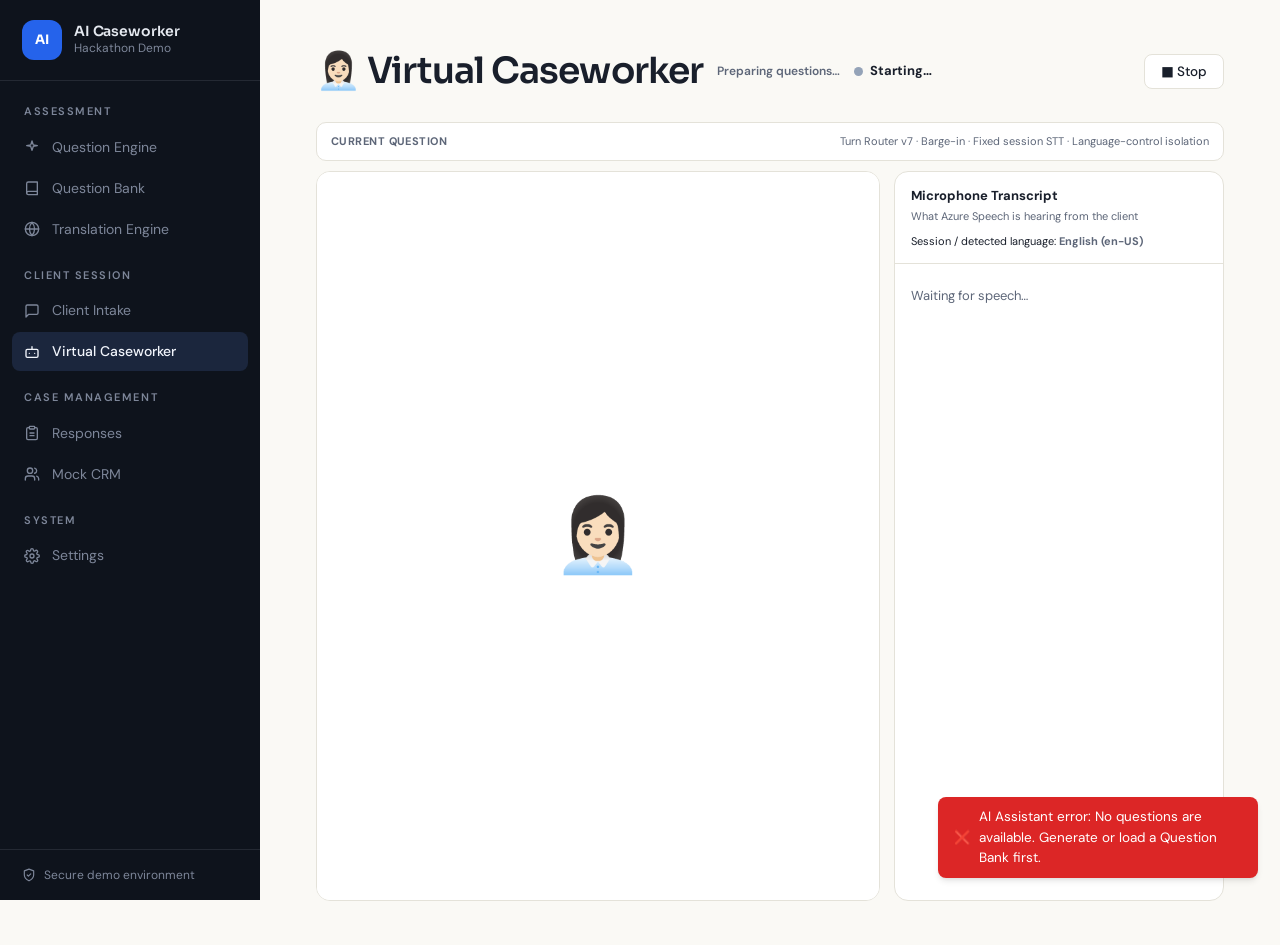
==== ai-assistant.html @ d674a426 "Faster answer translation with progress indicator, Mock CRM data - Responses: English translation of" ====
<!DOCTYPE html>
<html lang="en">
<head>
<meta charset="UTF-8">
<meta name="viewport" content="width=device-width, initial-scale=1.0">
<title>Virtual Caseworker — AI Caseworker</title>
<link rel="preconnect" href="https://fonts.googleapis.com">
<link rel="preconnect" href="https://fonts.gstatic.com" crossorigin>
<link rel="stylesheet" href="https://fonts.googleapis.com/css2?family=DM+Sans:wght@400;500;600;700&family=Sora:wght@500;600;700&display=swap">
<link rel="stylesheet" href="css/app.css?v=44">
<script src="https://aka.ms/csspeech/jsbrowserpackageraw"></script>
</head>
<body data-page="assistant">
<div class="layout">
<aside class="sidebar">
  <div class="sidebar-logo">
    <div class="logo-icon">AI</div>
    <div>
      <div class="logo-text">AI Caseworker</div>
      <div class="logo-sub">Hackathon Demo</div>
    </div>
  </div>
  <nav class="nav">
    <div class="nav-section">ASSESSMENT</div>
    <a class="nav-item" href="question-engine.html"><span class="nav-icon"><svg viewBox="0 0 24 24" fill="none" stroke="currentColor" stroke-width="2" stroke-linecap="round" stroke-linejoin="round"><path d="M12 3l1.9 5.8L20 10l-6.1 1.2L12 17l-1.9-5.8L4 10l6.1-1.2z"/></svg></span>Question Engine</a>
    <a class="nav-item" href="question-bank.html"><span class="nav-icon"><svg viewBox="0 0 24 24" fill="none" stroke="currentColor" stroke-width="2" stroke-linecap="round" stroke-linejoin="round"><path d="M4 19.5A2.5 2.5 0 0 1 6.5 17H20V3H6.5A2.5 2.5 0 0 0 4 5.5z"/><path d="M4 19.5A2.5 2.5 0 0 0 6.5 22H20v-5"/></svg></span>Question Bank</a>
    <a class="nav-item" href="translation.html"><span class="nav-icon"><svg viewBox="0 0 24 24" fill="none" stroke="currentColor" stroke-width="2" stroke-linecap="round" stroke-linejoin="round"><circle cx="12" cy="12" r="10"/><path d="M2 12h20M12 2a15 15 0 0 1 0 20M12 2a15 15 0 0 0 0 20"/></svg></span>Translation Engine</a>
    <div class="nav-section">CLIENT SESSION</div>
    <a class="nav-item" href="interview.html"><span class="nav-icon"><svg viewBox="0 0 24 24" fill="none" stroke="currentColor" stroke-width="2" stroke-linecap="round" stroke-linejoin="round"><path d="M21 15a2 2 0 0 1-2 2H7l-4 4V5a2 2 0 0 1 2-2h14a2 2 0 0 1 2 2z"/></svg></span>Client Intake</a>
    <a class="nav-item active" href="ai-assistant.html"><span class="nav-icon"><svg viewBox="0 0 24 24" fill="none" stroke="currentColor" stroke-width="2" stroke-linecap="round" stroke-linejoin="round"><rect x="3" y="8" width="18" height="12" rx="2"/><path d="M12 8V4M8 14h.01M16 14h.01"/></svg></span>Virtual Caseworker</a>
    <div class="nav-section">CASE MANAGEMENT</div>
    <a class="nav-item" href="responses.html"><span class="nav-icon"><svg viewBox="0 0 24 24" fill="none" stroke="currentColor" stroke-width="2" stroke-linecap="round" stroke-linejoin="round"><rect x="8" y="2" width="8" height="4" rx="1"/><path d="M16 4h2a2 2 0 0 1 2 2v14a2 2 0 0 1-2 2H6a2 2 0 0 1-2-2V6a2 2 0 0 1 2-2h2M9 12h6M9 16h6"/></svg></span>Responses</a>
    <a class="nav-item" href="crm.html"><span class="nav-icon"><svg viewBox="0 0 24 24" fill="none" stroke="currentColor" stroke-width="2" stroke-linecap="round" stroke-linejoin="round"><path d="M16 21v-2a4 4 0 0 0-4-4H6a4 4 0 0 0-4 4v2"/><circle cx="9" cy="7" r="4"/><path d="M22 21v-2a4 4 0 0 0-3-3.87"/><path d="M16 3.13a4 4 0 0 1 0 7.75"/></svg></span>Mock CRM</a>
    <div class="nav-section">SYSTEM</div>
    <a class="nav-item" href="settings.html"><span class="nav-icon"><svg viewBox="0 0 24 24" fill="none" stroke="currentColor" stroke-width="2" stroke-linecap="round" stroke-linejoin="round"><circle cx="12" cy="12" r="3"/><path d="M19.4 15a1.7 1.7 0 0 0 .3 1.8l.1.1a2 2 0 1 1-2.8 2.8l-.1-.1a1.7 1.7 0 0 0-1.8-.3 1.7 1.7 0 0 0-1 1.5V21a2 2 0 0 1-4 0v-.1a1.7 1.7 0 0 0-1.1-1.5 1.7 1.7 0 0 0-1.8.3l-.1.1a2 2 0 1 1-2.8-2.8l.1-.1a1.7 1.7 0 0 0 .3-1.8 1.7 1.7 0 0 0-1.5-1H3a2 2 0 0 1 0-4h.1a1.7 1.7 0 0 0 1.5-1.1 1.7 1.7 0 0 0-.3-1.8l-.1-.1a2 2 0 1 1 2.8-2.8l.1.1a1.7 1.7 0 0 0 1.8.3H9a1.7 1.7 0 0 0 1-1.5V3a2 2 0 0 1 4 0v.1a1.7 1.7 0 0 0 1 1.5 1.7 1.7 0 0 0 1.8-.3l.1-.1a2 2 0 1 1 2.8 2.8l-.1.1a1.7 1.7 0 0 0-.3 1.8V9a1.7 1.7 0 0 0 1.5 1H21a2 2 0 0 1 0 4h-.1a1.7 1.7 0 0 0-1.5 1z"/></svg></span>Settings</a>
  </nav>
  <div class="sidebar-foot"><svg viewBox="0 0 24 24" fill="none" stroke="currentColor" stroke-width="2" stroke-linecap="round" stroke-linejoin="round"><path d="M12 22s8-4 8-10V5l-8-3-8 3v7c0 6 8 10 8 10z"/><path d="m9 12 2 2 4-4"/></svg>Secure demo environment</div>
</aside>
<main class="main">
<section id="sec-assistant">
      <div class="page-header" style="display:flex;align-items:center;justify-content:space-between;gap:14px">
        <div style="display:flex;align-items:center;gap:14px;flex-wrap:wrap">
          <h1 style="margin:0">👩🏻‍💼 Virtual Caseworker</h1>
          <span id="aa-progress" style="font-size:12px;color:var(--text-muted);font-weight:600">Preparing questions…</span>

          <div style="display:flex;align-items:center;gap:7px">
            <span
              id="aa-status-dot"
              style="width:9px;height:9px;border-radius:50%;background:#94a3b8;display:inline-block"
            ></span>
            <strong id="aa-status" style="font-size:13px">Starting…</strong>
          </div>
        </div>

        <button id="aa-stop-btn" class="btn btn-secondary" onclick="aaStop()">■ Stop</button>
      </div>

      <div style="background:var(--surface);border:1px solid var(--border);border-radius:10px;padding:10px 14px;margin-bottom:10px;display:flex;align-items:center;gap:10px">
        <span style="font-size:11px;font-weight:700;color:var(--text-muted);text-transform:uppercase;letter-spacing:.04em">Current question</span>
        <span id="aa-current-question" style="font-size:13px;font-weight:600;color:var(--text)"></span>
        <span style="margin-left:auto;font-size:11px;color:var(--text-muted)">Turn Router v7 · Barge-in · Fixed session STT · Language-control isolation</span>
      </div>

      <div style="display:grid;grid-template-columns:minmax(0,1fr) 330px;gap:14px;align-items:stretch;height:calc(100vh - 170px);min-height:650px">
        <div
          id="aa-remote-video"
          style="
            width:100%;
            height:100%;
            min-height:650px;
            background:#fff;
            border-radius:14px;
            overflow:hidden;
            position:relative;
            border:1px solid var(--border);
          "
        >
          <div
            id="aa-overlay"
            style="
              position:absolute;
              inset:0;
              display:flex;
              align-items:center;
              justify-content:center;
              background:#fff;
              z-index:2;
            "
          >
            <div style="font-size:72px">👩🏻‍💼</div>
          </div>
        </div>

        <aside style="background:#fff;border:1px solid var(--border);border-radius:14px;display:flex;flex-direction:column;min-height:0;overflow:hidden">
          <div style="padding:14px 16px;border-bottom:1px solid var(--border)">
            <div style="font-size:13px;font-weight:700;color:var(--text)">Microphone Transcript</div>
            <div style="font-size:11px;color:var(--text-muted);margin-top:3px">What Azure Speech is hearing from the client</div>
            <div style="margin-top:8px;font-size:11px">Session / detected language: <strong id="aa-detected-language" style="color:var(--text-muted)">English (en-US)</strong></div>
          </div>
          <div style="padding:14px 16px;display:flex;flex-direction:column;min-height:0;flex:1">
            <div id="aa-transcript-empty" style="font-size:13px;color:var(--text-muted);padding:8px 0">Waiting for speech…</div>
            <div id="aa-transcript-live" style="display:none;padding:10px 12px;margin-bottom:10px;border-radius:8px;background:#eff6ff;color:#1d4ed8;font-size:14px;line-height:1.5;font-style:italic"></div>
            <div id="aa-transcript-final" style="min-height:0;overflow-y:auto;flex:1"></div>
          </div>
        </aside>
      </div>

      <audio id="aa-audio" autoplay playsinline preload="auto" style="display:none"></audio>
    </section>
</main>
</div>
<div class="toast-container" id="toast-container"></div>

<script src="config.js"></script>
<script src="js/app.js?v=47"></script>
<script src="js/gemini-avatar.js?v=46"></script>
<script src="js/gemini-transcribe.js?v=47"></script>
<script src="js/virtual-caseworker.js?v=50"></script>
</body>
</html>
---- css/app.css ----
*, *::before, *::after { box-sizing: border-box; margin: 0; padding: 0; }

:root {
  --bg: #f8f9fc;
  --surface: #ffffff;
  --border: #e2e8f0;
  --primary: #2563eb;
  --primary-light: #eff6ff;
  --primary-dark: #1d4ed8;
  --success: #16a34a;
  --success-light: #f0fdf4;
  --warning: #d97706;
  --warning-light: #fffbeb;
  --danger: #dc2626;
  --danger-light: #fef2f2;
  --text: #1e293b;
  --text-muted: #64748b;
  --text-light: #94a3b8;
  --sidebar-w: 224px;
  --radius: 8px;
  --shadow: 0 1px 3px rgba(0,0,0,0.08), 0 1px 2px rgba(0,0,0,0.05);
  --shadow-md: 0 4px 6px -1px rgba(0,0,0,0.1), 0 2px 4px -1px rgba(0,0,0,0.06);
}

body {
  font-family: -apple-system, BlinkMacSystemFont, 'Segoe UI', Roboto, sans-serif;
  background: var(--bg);
  color: var(--text);
  font-size: 14px;
  line-height: 1.5;
}

.layout { display: flex; min-height: 100vh; }

/* ── Sidebar ─────────────────────────────────────────── */
.sidebar {
  width: var(--sidebar-w);
  background: #000 !important;
  border-right: 1px solid #222;
  display: flex;
  flex-direction: column;
  position: fixed;
  top: 0; left: 0; bottom: 0;
  z-index: 10;
}

.sidebar-logo {
  padding: 18px 16px;
  border-bottom: 1px solid #222;
  display: flex;
  align-items: center;
  gap: 10px;
}

.logo-icon {
  width: 34px; height: 34px;
  background: var(--primary);
  border-radius: 9px;
  display: flex; align-items: center; justify-content: center;
  color: white; font-size: 18px;
  flex-shrink: 0;
}

.logo-text { font-weight: 700; font-size: 14px; line-height: 1.2; color: #fff; }
.logo-sub  { font-size: 11px; color: #aaa; }

.nav { padding: 10px 8px; flex: 1; }

.nav-section {
  font-size: 10.5px;
  font-weight: 600;
  color: #666;
  text-transform: uppercase;
  letter-spacing: 0.06em;
  padding: 10px 10px 4px;
}

.nav-item {
  display: flex;
  align-items: center;
  gap: 9px;
  padding: 9px 10px;
  border-radius: var(--radius);
  color: #bbb;
  cursor: pointer;
  font-size: 13.5px;
  font-weight: 500;
  margin-bottom: 1px;
  transition: background 0.12s, color 0.12s;
  user-select: none;
}

.nav-item:hover { background: #1a1a1a; color: #fff; }
.nav-item.active { background: #1a1a2e; color: #60a5fa; }
.nav-icon { font-size: 15px; }

/* ── Main ──────────────────────────────────────────────── */
.main {
  margin-left: var(--sidebar-w);
  flex: 1;
  padding: 32px 36px;
  max-width: calc(var(--sidebar-w) + 860px);
}

/* Page header */
.page-header { margin-bottom: 24px; }
.page-header h1 { font-size: 21px; font-weight: 700; }
.page-header p  { color: var(--text-muted); margin-top: 4px; font-size: 13.5px; }

/* Cards */
.card {
  background: var(--surface);
  border: 1px solid var(--border);
  border-radius: var(--radius);
  padding: 20px;
  margin-bottom: 16px;
  box-shadow: var(--shadow);
}

.card-title {
  font-size: 13.5px;
  font-weight: 600;
  margin-bottom: 14px;
  display: flex;
  align-items: center;
  gap: 7px;
}

/* Forms */
.form-group { margin-bottom: 14px; }

label {
  display: block;
  font-size: 12.5px;
  font-weight: 500;
  color: var(--text);
  margin-bottom: 5px;
}

input[type=text], input[type=url], input[type=password], textarea, select {
  width: 100%;
  padding: 8px 11px;
  border: 1px solid var(--border);
  border-radius: var(--radius);
  font-size: 13.5px;
  font-family: inherit;
  color: var(--text);
  background: var(--surface);
  transition: border-color 0.15s, box-shadow 0.15s;
  outline: none;
}

input:focus, textarea:focus, select:focus {
  border-color: var(--primary);
  box-shadow: 0 0 0 3px rgba(37,99,235,0.1);
}

textarea { resize: vertical; min-height: 78px; }

/* Buttons */
.btn {
  display: inline-flex;
  align-items: center;
  gap: 6px;
  padding: 8px 16px;
  border-radius: var(--radius);
  font-size: 13.5px;
  font-weight: 500;
  cursor: pointer;
  border: none;
  transition: background 0.14s, opacity 0.14s;
  font-family: inherit;
  text-decoration: none;
}

.btn-primary  { background: var(--primary); color: white; }
.btn-primary:hover:not(:disabled) { background: var(--primary-dark); }

.btn-secondary { background: var(--surface); color: var(--text); border: 1px solid var(--border); }
.btn-secondary:hover:not(:disabled) { background: var(--bg); }

.btn-success  { background: var(--success); color: white; }
.btn-success:hover:not(:disabled) { background: #15803d; }

.btn-danger   { background: transparent; color: var(--danger); border: 1px solid var(--border); }
.btn-danger:hover:not(:disabled)  { background: var(--danger-light); border-color: var(--danger); }

.btn:disabled { opacity: 0.45; cursor: not-allowed; }
.btn-sm { padding: 5px 10px; font-size: 12px; }

/* Upload zone */
.upload-zone {
  border: 2px dashed var(--border);
  border-radius: var(--radius);
  padding: 38px 24px;
  text-align: center;
  cursor: pointer;
  transition: all 0.18s;
  background: var(--bg);
}

.upload-zone:hover, .upload-zone.drag-over {
  border-color: var(--primary);
  background: var(--primary-light);
}

.upload-icon { font-size: 34px; margin-bottom: 8px; }
.upload-zone p { color: var(--text-muted); font-size: 13.5px; }

/* Pipeline */
.pipeline {
  display: flex;
  align-items: center;
  background: linear-gradient(135deg, #f8faff 0%, #f5f7fc 100%);
  border: 1px solid #e9edf6;
  border-radius: 16px;
  padding: 20px 22px 18px;
  margin-bottom: 16px;
  overflow-x: auto;
  gap: 0;
}

.pipeline-step {
  position: relative;
  display: flex;
  flex-direction: column;
  align-items: center;
  min-width: 118px;
  text-align: center;
  z-index: 2;
}

.step-icon {
  position: relative;
  width: 58px;
  height: 58px;
  border-radius: 18px;
  background: rgba(255,255,255,.96);
  border: 1px solid #dce3ef;
  box-shadow: 0 7px 18px rgba(30,55,95,.08), inset 0 0 0 5px rgba(247,249,253,.9);
  display: flex;
  align-items: center;
  justify-content: center;
  margin-bottom: 9px;
  transition: transform .35s ease, border-color .35s ease, background .35s ease, box-shadow .35s ease;
  overflow: hidden;
  color: #7c8aa5;
}

.step-icon svg {
  width: 28px;
  height: 28px;
  fill: none;
  stroke: currentColor;
  stroke-width: 1.65;
  stroke-linecap: round;
  stroke-linejoin: round;
  position: relative;
  z-index: 2;
}

.step-label {
  font-size: 12px;
  color: #52617d;
  font-weight: 700;
  white-space: nowrap;
  transition: color .25s ease;
}

.step-caption {
  min-height: 16px;
  margin-top: 3px;
  font-size: 10px;
  color: #98a2b7;
  font-weight: 600;
  letter-spacing: .01em;
  transition: color .25s ease;
}

.pipeline-connector {
  position: relative;
  flex: 1 1 78px;
  min-width: 58px;
  height: 3px;
  margin: 0 -5px 31px;
  background: #e1e7f0;
  border-radius: 999px;
  overflow: hidden;
}

.pipeline-connector span {
  position: absolute;
  inset: 0;
  transform: translateX(-102%);
  border-radius: inherit;
  background: linear-gradient(90deg, #79a7ff, #6d5dfc, #79a7ff);
}

.pipeline-step.step-active .step-icon {
  color: #4f63e9;
  border-color: #9eabff;
  background: linear-gradient(145deg, #ffffff, #eef1ff);
  transform: translateY(-3px) scale(1.04);
  box-shadow: 0 10px 26px rgba(79,99,233,.18), 0 0 0 6px rgba(99,102,241,.08);
  animation: pipeline-float 1.8s ease-in-out infinite;
}

.pipeline-step.step-active .step-label { color: #3346c6; }
.pipeline-step.step-active .step-caption { color: #6672d8; }

.pipeline-step.step-active + .pipeline-connector span {
  animation: connector-flow 1.2s linear infinite;
}

.pipeline-step.step-done .step-icon {
  color: #17845c;
  border-color: #8ed9b9;
  background: linear-gradient(145deg, #f9fffc, #eafbf3);
  box-shadow: 0 7px 18px rgba(23,132,92,.11), 0 0 0 5px rgba(34,197,94,.06);
}

.pipeline-step.step-done .step-label { color: #28765b; }
.pipeline-step.step-done .step-caption { color: #58a486; }
.pipeline-step.step-done + .pipeline-connector { background: #b7e8d1; }
.pipeline-step.step-done + .pipeline-connector span { transform: translateX(0); background: #63c99a; }

.step-check {
  position: absolute;
  right: 4px;
  top: 4px;
  width: 18px;
  height: 18px;
  border-radius: 50%;
  display: grid;
  place-items: center;
  color: #fff;
  background: #22a06b;
  font-size: 11px;
  font-weight: 900;
  opacity: 0;
  transform: scale(.4) rotate(-20deg);
  transition: opacity .25s ease, transform .28s cubic-bezier(.2,.9,.3,1.4);
  z-index: 5;
  box-shadow: 0 2px 7px rgba(34,160,107,.28);
}

.pipeline-step.step-done .step-check { opacity: 1; transform: scale(1) rotate(0); }

.scan-beam {
  position: absolute;
  z-index: 3;
  width: 34px;
  height: 2px;
  left: 12px;
  top: 18px;
  opacity: 0;
  border-radius: 99px;
  background: #6f68ff;
  box-shadow: 0 0 8px rgba(111,104,255,.7);
}
.pipeline-step.step-active .scan-beam { opacity: 1; animation: scan-document 1.35s ease-in-out infinite; }

.ai-orbit {
  position: absolute;
  width: 46px;
  height: 46px;
  border: 1.5px dashed rgba(92,86,238,.55);
  border-radius: 50%;
  opacity: 0;
}
.pipeline-step.step-active .ai-orbit { opacity: 1; animation: ai-orbit 2.2s linear infinite; }
.pipeline-step.step-active .ai-spark { animation: ai-spark 1s ease-in-out infinite alternate; }

.save-flash {
  position: absolute;
  width: 12px;
  height: 12px;
  border-radius: 50%;
  background: rgba(99,102,241,.3);
  opacity: 0;
}
.pipeline-step.step-active .save-flash { animation: save-pop 1.25s ease-out infinite; }

@keyframes pipeline-float {
  0%,100% { transform: translateY(-3px) scale(1.04); }
  50% { transform: translateY(-6px) scale(1.055); }
}
@keyframes connector-flow {
  0% { transform: translateX(-102%); }
  100% { transform: translateX(102%); }
}
@keyframes scan-document {
  0%,100% { transform: translateY(0); opacity: .25; }
  50% { transform: translateY(20px); opacity: 1; }
}
@keyframes ai-orbit { to { transform: rotate(360deg); } }
@keyframes ai-spark { from { opacity: .45; } to { opacity: 1; } }
@keyframes save-pop {
  0% { opacity: .6; transform: scale(.3); }
  80%,100% { opacity: 0; transform: scale(4.5); }
}

@media (max-width: 760px) {
  .pipeline { padding-left: 14px; padding-right: 14px; }
  .pipeline-step { min-width: 100px; }
  .pipeline-connector { min-width: 38px; }
}

/* Log console */
.log-console {
  background: #0f172a;
  border-radius: var(--radius);
  padding: 12px 14px;
  font-family: 'Consolas', 'Monaco', monospace;
  font-size: 11.5px;
  color: #94a3b8;
  min-height: 72px;
  max-height: 150px;
  overflow-y: auto;
  margin-top: 12px;
}

.log-line       { margin: 2px 0; }
.log-info       { color: #7dd3fc; }
.log-success    { color: #86efac; }
.log-error      { color: #fca5a5; }

/* Alerts */
.alert {
  padding: 10px 14px;
  border-radius: var(--radius);
  font-size: 13.5px;
  display: flex;
  gap: 8px;
  align-items: flex-start;
  margin-bottom: 14px;
}

.alert-info    { background: var(--primary-light); color: #1d4ed8; border: 1px solid #bfdbfe; }
.alert-success { background: var(--success-light); color: var(--success); border: 1px solid #bbf7d0; }
.alert-error   { background: var(--danger-light);  color: var(--danger);  border: 1px solid #fecaca; }

/* Question cards */
.question-list { display: flex; flex-direction: column; gap: 10px; }

.question-card {
  background: var(--surface);
  border: 1px solid var(--border);
  border-radius: var(--radius);
  padding: 13px 15px;
  display: flex;
  flex-direction: column;
  gap: 7px;
}

.q-card-header {
  display: flex;
  align-items: flex-start;
  gap: 10px;
}

.q-num {
  min-width: 26px; height: 26px;
  background: var(--primary-light);
  color: var(--primary);
  border-radius: 50%;
  display: flex; align-items: center; justify-content: center;
  font-size: 11px; font-weight: 700;
  flex-shrink: 0; margin-top: 1px;
}

.q-text { flex: 1; font-weight: 500; font-size: 14px; }

.q-actions { display: flex; gap: 5px; flex-shrink: 0; }

.q-meta {
  display: flex;
  gap: 6px;
  flex-wrap: wrap;
  padding-left: 36px;
  align-items: center;
}

/* Badges */
.badge {
  display: inline-flex;
  align-items: center;
  padding: 2px 8px;
  border-radius: 100px;
  font-size: 11px;
  font-weight: 500;
}

.badge-blue   { background: #dbeafe; color: #1d4ed8; }
.badge-green  { background: #dcfce7; color: #15803d; }
.badge-orange { background: #ffedd5; color: #c2410c; }
.badge-red    { background: #fee2e2; color: #b91c1c; }
.badge-gray   { background: #f1f5f9; color: #475569; }
.badge-purple { background: #f3e8ff; color: #7e22ce; }

/* Settings grid */
.settings-grid {
  display: grid;
  grid-template-columns: 1fr 1fr;
  gap: 12px;
}

@media (max-width: 640px) { .settings-grid { grid-template-columns: 1fr; } }

/* Conversation */
.conv-progress {
  background: var(--surface);
  border: 1px solid var(--border);
  border-radius: var(--radius);
  padding: 12px 16px;
  margin-bottom: 14px;
  display: flex;
  align-items: center;
  gap: 14px;
}

.conv-progress-bar-wrap {
  flex: 1;
  background: var(--border);
  border-radius: 100px;
  height: 6px;
  overflow: hidden;
}

.conv-progress-bar {
  height: 100%;
  background: var(--primary);
  border-radius: 100px;
  transition: width 0.4s ease;
}

.conv-progress-label { font-size: 13px; font-weight: 600; color: var(--text-muted); white-space: nowrap; }
.conv-pct-label { font-size: 12px; color: var(--text-muted); }

/* Question display box */
.conv-q-box {
  background: var(--primary-light);
  border: 1px solid #bfdbfe;
  border-radius: var(--radius);
  padding: 18px 20px;
  margin-bottom: 14px;
}

.conv-q-label {
  font-size: 10.5px;
  font-weight: 700;
  text-transform: uppercase;
  letter-spacing: 0.06em;
  color: var(--primary);
  margin-bottom: 7px;
}

.conv-q-main {
  font-size: 16px;
  font-weight: 600;
  color: var(--text);
  margin-bottom: 9px;
}

.conv-q-hints {
  display: flex;
  gap: 14px;
  flex-wrap: wrap;
  font-size: 12.5px;
  color: var(--text-muted);
}

.conv-q-expected {
  margin-top: 9px;
  font-size: 12.5px;
  color: #2563eb;
  background: rgba(37,99,235,0.08);
  border-radius: 6px;
  padding: 6px 10px;
}

/* Answer + analysis boxes */
.conv-answer-box {
  background: var(--surface);
  border: 1px solid var(--border);
  border-radius: var(--radius);
  padding: 16px;
  margin-bottom: 14px;
}

.conv-analysis-box {
  background: var(--success-light);
  border: 1px solid #bbf7d0;
  border-radius: var(--radius);
  padding: 16px;
  margin-bottom: 14px;
  display: none;
}

.conv-analysis-box.visible { display: block; }

.a-row { margin-bottom: 12px; }
.a-row:last-child { margin-bottom: 0; }

.a-label {
  font-size: 10.5px;
  font-weight: 700;
  text-transform: uppercase;
  letter-spacing: 0.05em;
  color: var(--text-muted);
  margin-bottom: 4px;
}

.a-value { font-size: 13.5px; color: var(--text); }

.a-warning {
  background: var(--warning-light);
  border: 1px solid #fde68a;
  border-radius: var(--radius);
  padding: 8px 12px;
  font-size: 13px;
  color: #92400e;
  display: flex;
  gap: 6px;
  align-items: flex-start;
  margin-top: 8px;
}

/* Responses table */
.table-wrap { overflow-x: auto; }

table { width: 100%; border-collapse: collapse; font-size: 13px; }

th {
  background: var(--bg);
  padding: 9px 12px;
  text-align: left;
  font-size: 11px;
  font-weight: 600;
  text-transform: uppercase;
  letter-spacing: 0.05em;
  color: var(--text-muted);
  border-bottom: 1px solid var(--border);
  white-space: nowrap;
}

td {
  padding: 10px 12px;
  border-bottom: 1px solid var(--border);
  vertical-align: top;
  color: var(--text);
}

tr:last-child td { border-bottom: none; }
tr:hover td { background: #fafbfc; }

/* Empty state */
.empty-state {
  text-align: center;
  padding: 52px 24px;
  color: var(--text-muted);
}

.empty-state .ei { font-size: 42px; margin-bottom: 12px; }
.empty-state h3 { font-size: 16px; font-weight: 600; color: var(--text); margin-bottom: 6px; }
.empty-state p  { font-size: 13.5px; }

/* Conversation complete */
.conv-complete { text-align: center; padding: 52px 24px; }
.conv-complete .ci { font-size: 52px; margin-bottom: 12px; }
.conv-complete h2 { font-size: 22px; font-weight: 700; margin-bottom: 8px; }
.conv-complete p  { color: var(--text-muted); margin-bottom: 22px; }

/* Toast */
.toast-container {
  position: fixed;
  bottom: 22px; right: 22px;
  display: flex; flex-direction: column; gap: 8px;
  z-index: 1000;
  pointer-events: none;
}

.toast {
  background: #1e293b;
  color: white;
  padding: 10px 16px;
  border-radius: var(--radius);
  font-size: 13.5px;
  box-shadow: var(--shadow-md);
  animation: toast-in 0.22s ease;
  max-width: 320px;
  display: flex;
  align-items: center;
  gap: 8px;
  pointer-events: all;
}

.toast.success { background: var(--success); }
.toast.error   { background: var(--danger);  }
.toast.info    { background: var(--primary); }

@keyframes toast-in {
  from { opacity: 0; transform: translateY(8px); }
  to   { opacity: 1; transform: translateY(0);   }
}

/* Spinner */
.spinner {
  display: inline-block;
  width: 13px; height: 13px;
  border: 2px solid rgba(255,255,255,0.35);
  border-top-color: white;
  border-radius: 50%;
  animation: spin 0.65s linear infinite;
  flex-shrink: 0;
}

.spinner-dark {
  border-color: rgba(37,99,235,0.2);
  border-top-color: var(--primary);
}

@keyframes spin { to { transform: rotate(360deg); } }

/* Misc */
.row         { display: flex; gap: 10px; align-items: center; flex-wrap: wrap; }
.row-between { display: flex; justify-content: space-between; align-items: center; flex-wrap: wrap; gap: 10px; }
.divider     { border: none; border-top: 1px solid var(--border); margin: 14px 0; }
.mt-12       { margin-top: 12px; }
.mt-16       { margin-top: 16px; }

.edit-inline {
  width: 100%;
  padding: 4px 8px;
  border: 1.5px solid var(--primary);
  border-radius: 5px;
  font-size: 13.5px;
  font-family: inherit;
  outline: none;
}

code {
  background: var(--bg);
  padding: 2px 6px;
  border-radius: 4px;
  font-size: 12px;
  font-family: 'Consolas', monospace;
  color: var(--text);
}

/* ══ Azure Avatar Panel ════════════════════════════════════ */
.avatar-panel {
  display:flex; flex-direction:column; align-items:center;
  background:linear-gradient(160deg,#0f172a 0%,#1e293b 100%);
  border:1px solid #334155; border-radius:20px;
  padding:0; margin-bottom:18px; position:relative;
  overflow:hidden; min-height:260px;
}
#avatar-video-wrap {
  width:100%; position:relative; aspect-ratio:16/9;
  background:#0f172a; display:flex; align-items:center; justify-content:center;
}
#remoteVideo { width:100%; height:100%; }
#remoteVideo video { width:100%; height:100%; object-fit:cover; }
#remoteVideo audio { display:none; }
#avatar-overlay {
  position:absolute; inset:0; display:flex; flex-direction:column;
  align-items:center; justify-content:center; gap:14px;
  background:#0f172a; color:#94a3b8; z-index:5; transition:opacity .4s;
}
#avatar-overlay.hidden { opacity:0; pointer-events:none; }
.avatar-avatar-icon {
  width:72px; height:72px; border-radius:50%; background:#1e293b;
  display:flex; align-items:center; justify-content:center; font-size:34px;
  border:2px solid #334155;
}
#avatar-overlay p { font-size:13px; color:#64748b; text-align:center; padding:0 20px; }
#btn-connect-avatar {
  padding:8px 20px; background:#8b1a1a; color:white; border:none;
  border-radius:8px; font-size:13px; font-weight:600; cursor:pointer;
}
#btn-connect-avatar:hover { background:#a91f1f; }
#btn-connect-avatar:disabled { background:#475569; cursor:default; }
.speaking #avatar-video-wrap {
  box-shadow:inset 0 0 0 2px rgba(139,26,26,.7),0 0 24px rgba(139,26,26,.3);
}
.av-status {
  padding:8px 14px; font-size:13px; font-weight:600; color:#94a3b8;
  display:flex; align-items:center; gap:7px; width:100%;
}
.speaking .av-status { color:#f87171; }
.av-dot {
  width:8px; height:8px; border-radius:50%; background:#475569;
  transition:background .3s; flex-shrink:0;
}
.speaking .av-dot { background:#ef4444; animation:dotPulse .7s ease-in-out infinite alternate; }
@keyframes dotPulse { from{opacity:.4} to{opacity:1} }
@keyframes spin { to{transform:rotate(360deg)} }
.av-spinner {
  width:20px; height:20px; border:3px solid #334155; border-top-color:#8b1a1a;
  border-radius:50%; animation:spin .8s linear infinite; display:inline-block;
  vertical-align:middle;
}

.nav-item { text-decoration: none; }


/* ─────────────────────────────────────────────────────────────
   Neon blue "working" border (Question Engine card)
   Toggled by JS: #engine-card.is-working
   ───────────────────────────────────────────────────────────── */
@property --glow-angle {
  syntax: '<angle>';
  inherits: false;
  initial-value: 0deg;
}

.glow-card {
  position: relative;
  transition: box-shadow .5s ease, border-color .5s ease;
}

/* bright comet ring that travels around the border */
.glow-card::before,
.glow-card .glow-halo {
  content: '';
  position: absolute;
  inset: -1px;
  border-radius: inherit;
  pointer-events: none;
  opacity: 0;
  transition: opacity .6s ease;
  background: conic-gradient(
    from var(--glow-angle),
    transparent 0deg,
    transparent 150deg,
    rgba(37, 99, 235, .15) 195deg,
    #2f6bff 270deg,
    #7fb0ff 325deg,
    #ffffff 358deg,
    transparent 360deg
  );
}

/* crisp thin ring (mask keeps only the border area) */
.glow-card::before {
  padding: 2px;
  -webkit-mask: linear-gradient(#000 0 0) content-box, linear-gradient(#000 0 0);
  -webkit-mask-composite: xor;
          mask: linear-gradient(#000 0 0) content-box exclude, linear-gradient(#000 0 0);
          mask-composite: exclude;
  z-index: 1;
}

/* soft blurred halo behind the ring = the "neon" glow */
.glow-card .glow-halo {
  inset: -3px;
  filter: blur(14px);
  z-index: -1;
}

.glow-card.is-working {
  border-color: rgba(47, 107, 255, .55);
  box-shadow:
    0 0 0 1px rgba(47, 107, 255, .25),
    0 0 28px rgba(47, 107, 255, .22),
    var(--shadow);
}

.glow-card.is-working::before,
.glow-card.is-working .glow-halo {
  opacity: 1;
  animation: glow-spin 2.6s linear infinite;
}
.glow-card.is-working .glow-halo { opacity: .85; }

@keyframes glow-spin {
  to { --glow-angle: 360deg; }
}

@media (prefers-reduced-motion: reduce) {
  .glow-card.is-working::before,
  .glow-card.is-working .glow-halo { animation-duration: 8s; }
}

/* ───────────────────────────────────────────────────────────────
   Pipeline live status line
   One calm, single-line message under the pipeline. Driven by the real
   processing phase from js/app.js (setPipelinePhase). Reuses the pipeline's
   own indigo (working) and mint (complete) colours and its 1.8s rhythm.
   ─────────────────────────────────────────────────────────────── */
.pipeline-animated { margin-bottom: 8px; }

.pipeline-status {
  display: flex;
  align-items: center;
  justify-content: center;
  gap: 8px;
  min-height: 22px;              /* reserved so the layout never jumps */
  margin: 0 0 12px;
  padding: 0 12px;
  text-align: center;
  font-size: 12.5px;
  font-weight: 500;
  letter-spacing: .01em;
  color: #6672d8;                /* same as the active step caption */
  transition: color .35s ease;
}

.ps-dot {
  flex: none;
  width: 6px;
  height: 6px;
  border-radius: 50%;
  background: #7380ef;
  box-shadow: 0 0 0 3px rgba(99,102,241,.12);
  opacity: 0;
  transform: scale(.6);
  transition: opacity .3s ease, transform .3s ease, background .35s ease, box-shadow .35s ease;
}
.pipeline-status.is-working .ps-dot {
  opacity: 1;
  transform: scale(1);
  animation: ps-dot-breathe 1.8s ease-in-out infinite;   /* matches pipeline-float */
}

.ps-body {
  opacity: 1;
  transform: translateY(0);
  transition: opacity .16s ease, transform .16s ease;
}
.pipeline-status.is-swapping .ps-body { opacity: 0; transform: translateY(2px); }

/* thin caret while characters are being typed */
.pipeline-status.is-typing .ps-text::after {
  content: '';
  display: inline-block;
  width: 1px;
  height: .95em;
  margin-left: 1px;
  vertical-align: -.1em;
  background: currentColor;
  opacity: .55;
  animation: ps-caret 1s steps(1) infinite;
}

/* The trailing "..." becomes three softly travelling dots only when a step
   is taking longer than expected. Same glyphs, so the text never shifts. */
.ps-dots i { font-style: normal; }
.pipeline-status.is-slow .ps-dots i { animation: ps-dot-wave 1.5s ease-in-out infinite; }
.pipeline-status.is-slow .ps-dots i:nth-child(2) { animation-delay: .2s; }
.pipeline-status.is-slow .ps-dots i:nth-child(3) { animation-delay: .4s; }

/* Slightly stronger "still working" pulse. The ring sits behind the icon and
   leaves the icon's own animation alone. JS adds/removes .pulse-strong. */
.pipeline-step.pulse-strong::before {
  content: '';
  position: absolute;
  top: -3px;
  left: 50%;
  width: 58px;
  height: 58px;
  margin-left: -29px;
  border-radius: 18px;
  border: 2px solid rgba(99,102,241,.3);
  pointer-events: none;
  z-index: -1;
  animation: ps-ring 1.4s ease-out 1;
}
.pipeline-status.pulse-strong .ps-dot { animation: ps-dot-strong 1.2s ease-out 1; }

/* Complete: pulse stops, mint colour, gentle fade-in */
.pipeline-status.is-success { color: #28765b; }
.pipeline-status.is-success .ps-dot {
  opacity: 1;
  transform: scale(1);
  background: #22a06b;
  box-shadow: 0 0 0 3px rgba(34,160,107,.14);
  animation: none;
}
.pipeline-status.is-success .ps-body { animation: ps-success-in .6s ease-out 1; }

/* Failure: quiet, readable, not alarming */
.pipeline-status.is-error { color: #b4544d; }
.pipeline-status.is-error .ps-dot {
  opacity: 1;
  transform: scale(1);
  background: #d9645c;
  box-shadow: 0 0 0 3px rgba(217,100,92,.14);
  animation: none;
}

.ps-sr {
  position: absolute;
  width: 1px;
  height: 1px;
  overflow: hidden;
  clip: rect(0 0 0 0);
  white-space: nowrap;
}

@keyframes ps-dot-breathe {
  0%,100% { transform: scale(1);    box-shadow: 0 0 0 3px rgba(99,102,241,.10); }
  50%     { transform: scale(1.22); box-shadow: 0 0 0 5px rgba(99,102,241,.16); }
}
@keyframes ps-dot-strong {
  0%   { transform: scale(1);   box-shadow: 0 0 0 3px rgba(99,102,241,.14); }
  40%  { transform: scale(1.4); box-shadow: 0 0 0 7px rgba(99,102,241,.18); }
  100% { transform: scale(1);   box-shadow: 0 0 0 3px rgba(99,102,241,.10); }
}
@keyframes ps-ring {
  0%   { opacity: .7; transform: scale(1.04); }
  100% { opacity: 0;  transform: scale(1.5); }
}
@keyframes ps-dot-wave {
  0%,60%,100% { opacity: 1; }
  30%         { opacity: .25; }
}
@keyframes ps-caret { 50% { opacity: 0; } }
@keyframes ps-success-in {
  from { opacity: 0; transform: translateY(3px); }
  to   { opacity: 1; transform: translateY(0); }
}

@media (prefers-reduced-motion: reduce) {
  .pipeline-status.is-working .ps-dot,
  .pipeline-status.pulse-strong .ps-dot { animation: none; }
  .pipeline-status.is-typing .ps-text::after,
  .pipeline-status.is-slow .ps-dots i { animation: none; }
  .pipeline-status.is-success .ps-body { animation: none; }
  .pipeline-step.pulse-strong::before { animation: none; display: none; }
}


/* =============================================================
   VER8 SIDEBAR + CENTERED CONTENT (visual layer only; appended;
   safe to remove). Scoped to the sidebar and page container so
   pipeline, cards, Lisa and other page styles are unchanged.
   ============================================================= */
:root {
  --sb-bg: oklch(0.185 0.02 265);
  --sb-fg: oklch(0.93 0.01 265);
  --sb-muted: oklch(0.62 0.03 265);
  --sb-accent: oklch(0.27 0.045 264);
  --sb-border: oklch(0.28 0.02 265);
  --sidebar-w: 260px;
  --font-display: 'Sora', 'DM Sans', system-ui, sans-serif;
}

/* Sidebar */
.sidebar { background: var(--sb-bg) !important; border-right: 0; font-family: 'DM Sans', system-ui, -apple-system, 'Segoe UI', sans-serif; -webkit-font-smoothing: antialiased; }
.sidebar-logo { padding: 20px 22px; border-bottom: 1px solid var(--sb-border); gap: 12px; }
.sidebar .logo-icon { width: 40px; height: 40px; border-radius: 12px; font-size: 13px; font-weight: 700; font-family: var(--font-display); }
.sidebar .logo-text { font-family: var(--font-display); font-weight: 600; letter-spacing: -0.01em; color: var(--sb-fg); }
.sidebar .logo-sub { color: var(--sb-muted); font-size: 12px; }
.sidebar .nav { padding: 18px 12px; overflow-y: auto; }
.sidebar .nav-section { color: var(--sb-muted); font-size: 11px; letter-spacing: 0.14em; padding: 16px 12px 8px; }
.sidebar .nav-section:first-child { padding-top: 4px; }
.sidebar .nav-item { color: var(--sb-muted); padding: 9px 12px; gap: 12px; font-size: 14px; font-weight: 400; text-decoration: none; margin-bottom: 2px; }
.sidebar .nav-item:hover { background: oklch(0.27 0.045 264 / 0.5); color: var(--sb-fg); }
.sidebar .nav-item.active { background: var(--sb-accent); color: oklch(0.97 0.01 264); font-weight: 500; }
.sidebar .nav-icon { display: inline-flex; width: 16px; height: 16px; font-size: 14px; flex-shrink: 0; }
.sidebar .nav-icon svg { width: 16px; height: 16px; }
.sidebar-foot { display: flex; align-items: center; gap: 8px; padding: 16px 22px; border-top: 1px solid var(--sb-border); color: var(--sb-muted); font-size: 12px; }
.sidebar-foot svg { width: 14px; height: 14px; flex-shrink: 0; }

/* Main content: centered column (as in ver8) */
.main { padding: 44px 56px; max-width: none; }
.main > section { max-width: 900px; margin: 0 auto; }

@media (max-width: 860px) {
  .sidebar { display: none; }
  .main { margin-left: 0; padding: 28px 20px; }
}


/* =============================================================
   VER8 COLORS + FONTS + PIPELINE ICON SHAPES (visual only;
   appended; safe to remove). Pipeline animations, status line,
   glow and active/done states from ver20 are untouched: the icon
   base style uses lower specificity than the state rules.
   ============================================================= */
:root {
  --bg: oklch(0.982 0.005 95);
  --border: oklch(0.912 0.012 95);
  --text: oklch(0.24 0.025 265);
  --text-muted: oklch(0.51 0.03 262);
  --text-light: oklch(0.65 0.02 262);
}
body { font-family: 'DM Sans', system-ui, -apple-system, 'Segoe UI', sans-serif; -webkit-font-smoothing: antialiased; }
.page-header h1 { font-family: var(--font-display); font-size: 36px; font-weight: 600; letter-spacing: -0.025em; }
.card-title { font-family: var(--font-display); font-size: 13px; font-weight: 600; text-transform: uppercase; letter-spacing: 0.12em; color: var(--text-muted); }

/* Pipeline icon boxes: ver8 shape at rest */
.pipeline-step .step-icon {
  width: 56px;
  height: 56px;
  border-radius: 16px;
  border: 1px solid var(--border);
  background: oklch(0.955 0.008 95);
  color: var(--text-muted);
  box-shadow: none;
  margin-bottom: 10px;
}
.pipeline-step .step-icon svg { width: 24px; height: 24px; stroke-width: 2; }

/* Pipeline box tint matched to the warm background (no effect changes) */
.pipeline.pipeline-animated { background: oklch(0.975 0.006 95); border-color: var(--border); }

@media (max-width: 860px) {
  .page-header h1 { font-size: 28px; }
}


/* =============================================================
   QUESTION ENGINE HEADER + COLLAPSIBLE UPLOAD AREA (appended)
   ============================================================= */
.page-header p.page-lead { font-size: 18px; color: var(--text); opacity: .9; margin-top: 12px; max-width: 560px; }
.page-header p.page-sub { font-size: 14px; color: var(--text-muted); margin-top: 6px; }

/* Folds upward smoothly instead of disappearing at once */
.upload-collapsible {
  display: grid;
  grid-template-rows: 1fr;
  opacity: 1;
  transform: translateY(0);
  transition: grid-template-rows .7s cubic-bezier(.65,0,.35,1),
              opacity .45s ease .1s,
              transform .7s cubic-bezier(.65,0,.35,1);
}
.upload-collapsible > .uc-inner { overflow: hidden; min-height: 0; }
.upload-collapsible.is-collapsed {
  grid-template-rows: 0fr;
  opacity: 0;
  transform: translateY(-16px);
  pointer-events: none;
  transition: grid-template-rows .7s cubic-bezier(.65,0,.35,1) .05s,
              opacity .4s ease,
              transform .7s cubic-bezier(.65,0,.35,1);
}
@media (prefers-reduced-motion: reduce) {
  .upload-collapsible, .upload-collapsible.is-collapsed { transition: opacity .2s ease; transform: none; }
}


/* =============================================================
   QUESTION BANK: HEADER, LARGER ICONS, NEON HOVER (appended)
   Scoped to #sec-question-bank / #qbank-list, so the preview list
   on the Question Engine page is not affected.
   ============================================================= */
#sec-question-bank .page-header { align-items: flex-end; }

/* Larger edit / delete icons */
#qbank-list .q-actions { gap: 8px; }
#qbank-list .q-actions .btn {
  font-size: 17px;
  line-height: 1;
  min-width: 40px;
  height: 38px;
  padding: 0 10px;
  justify-content: center;
}
.qb-clear-all { font-size: 13px; padding: 7px 14px; gap: 6px; }
.qb-clear-all .btn-ico { font-size: 16px; line-height: 1; }

/* Neon blue ring on hover: same look as the Question Engine card,
   rotation 10% slower (2.6s -> 2.89s). */
#qbank-list { position: relative; z-index: 0; }   /* lets the halo show above the outer card */
#qbank-list .question-card {
  position: relative;
  border-radius: 12px;
  transition: box-shadow .5s ease, border-color .5s ease;
}
#qbank-list .question-card::before,
#qbank-list .question-card::after {
  content: '';
  position: absolute;
  inset: -1px;
  border-radius: inherit;
  pointer-events: none;
  opacity: 0;
  transition: opacity .6s ease;
  background: conic-gradient(
    from var(--glow-angle),
    transparent 0deg,
    transparent 150deg,
    rgba(37, 99, 235, .15) 195deg,
    #2f6bff 270deg,
    #7fb0ff 325deg,
    #ffffff 358deg,
    transparent 360deg
  );
  animation: glow-spin 2.89s linear infinite;
  animation-play-state: paused;          /* no work while not hovered */
}
#qbank-list .question-card::before {      /* thin crisp ring */
  padding: 2px;
  -webkit-mask: linear-gradient(#000 0 0) content-box, linear-gradient(#000 0 0);
  -webkit-mask-composite: xor;
          mask: linear-gradient(#000 0 0) content-box exclude, linear-gradient(#000 0 0);
          mask-composite: exclude;
  z-index: 1;
}
#qbank-list .question-card::after {       /* soft blurred neon halo */
  inset: -3px;
  filter: blur(14px);
  z-index: -1;
}
#qbank-list .question-card:hover {
  border-color: rgba(47, 107, 255, .55);
  box-shadow: 0 0 0 1px rgba(47, 107, 255, .25), 0 0 28px rgba(47, 107, 255, .22), var(--shadow);
}
#qbank-list .question-card:hover::before { opacity: 1; animation-play-state: running; }
#qbank-list .question-card:hover::after  { opacity: .85; animation-play-state: running; }

@media (prefers-reduced-motion: reduce) {
  #qbank-list .question-card::before,
  #qbank-list .question-card::after { animation-duration: 8.9s; }
}


/* =============================================================
   TRANSLATION CONTROL CENTER (visual layer only; appended)
   Scoped to #sec-translation. Calm, light, premium.
   ============================================================= */
#sec-translation {
  --tx-indigo: #4f63e9;
  --tx-indigo-soft: rgba(79, 99, 233, .10);
  --tx-green: #17845c;
  --tx-green-soft: #eafbf3;
  --tx-red: #c2410c;
  --tx-red-soft: #fff4ed;
  --tx-line: oklch(0.912 0.012 95);
}
#sec-translation .page-header { align-items: flex-end; }

/* ── Control center shell + globe motif ─────────────────────── */
.tx-center {
  position: relative;
  overflow: hidden;
  background: linear-gradient(180deg, #ffffff 0%, oklch(0.985 0.004 95) 100%);
  border: 1px solid var(--tx-line);
  border-radius: 16px;
  padding: 18px 20px 20px;
  margin-bottom: 18px;
  box-shadow: 0 1px 2px rgba(20, 24, 40, .04);
}
.tx-globe {
  position: absolute;
  right: -46px;
  top: -40px;
  width: 260px;
  height: 260px;
  fill: none;
  stroke: #4f63e9;
  stroke-width: .6;
  opacity: .09;
  pointer-events: none;
}
.tx-globe .tx-orbit { stroke-dasharray: 2 4; }
.tx-globe .tx-orbit-dot { fill: #4f63e9; stroke: none; }

/* ── Summary bar ───────────────────────────────────────────── */
.tx-summary {
  position: relative;
  display: grid;
  grid-template-columns: repeat(auto-fit, minmax(120px, 1fr));
  gap: 10px;
  margin-bottom: 16px;
}
.tx-stat {
  display: flex;
  flex-direction: column;
  gap: 2px;
  padding: 10px 14px;
  border-radius: 12px;
  background: rgba(255, 255, 255, .8);
  border: 1px solid var(--tx-line);
  backdrop-filter: blur(2px);
}
.tx-stat-num {
  display: inline-flex;
  align-items: center;
  gap: 8px;
  font-family: var(--font-display);
  font-size: 22px;
  font-weight: 600;
  letter-spacing: -0.02em;
  color: var(--text);
  line-height: 1.2;
}
.tx-stat-label {
  font-size: 11px;
  font-weight: 600;
  letter-spacing: .08em;
  text-transform: uppercase;
  color: var(--text-muted);
}
.tx-dot {
  display: inline-block;
  width: 8px;
  height: 8px;
  border-radius: 50%;
  background: #b4bccb;
  flex-shrink: 0;
}
.tx-stat-complete .tx-dot { background: #34b37e; }
.tx-stat-active .tx-dot { background: var(--tx-indigo); }
.tx-stat-error .tx-dot { background: #ea580c; }
.tx-summary.is-active .tx-stat-active .tx-dot { animation: tx-dot-pulse 1.6s ease-in-out infinite; }
@keyframes tx-dot-pulse {
  0%, 100% { box-shadow: 0 0 0 0 rgba(79, 99, 233, .45); }
  50% { box-shadow: 0 0 0 5px rgba(79, 99, 233, 0); }
}

/* ── Flow visualization ────────────────────────────────────── */
.tx-flow {
  position: relative;
  display: flex;
  align-items: center;
  gap: 0;
}
.tx-flow-node {
  display: flex;
  align-items: center;
  gap: 10px;
  padding: 10px 14px;
  border-radius: 12px;
  background: #fff;
  border: 1px solid var(--tx-line);
  min-width: 0;
  flex: 0 1 auto;
  transition: border-color .4s ease, box-shadow .4s ease;
}
.tx-flow-icon {
  display: inline-flex;
  align-items: center;
  justify-content: center;
  width: 32px;
  height: 32px;
  border-radius: 10px;
  background: oklch(0.955 0.008 95);
  color: var(--text-muted);
  flex-shrink: 0;
  transition: background .4s ease, color .4s ease;
}
.tx-flow-icon svg { width: 17px; height: 17px; fill: none; stroke: currentColor; stroke-width: 1.8; stroke-linecap: round; stroke-linejoin: round; }
.tx-flow-text { display: flex; flex-direction: column; min-width: 0; }
.tx-flow-title { font-size: 13px; font-weight: 600; color: var(--text); white-space: nowrap; }
.tx-flow-meta { font-size: 11.5px; color: var(--text-muted); white-space: nowrap; overflow: hidden; text-overflow: ellipsis; }
.tx-flow-engine .tx-flow-icon { background: var(--tx-indigo-soft); color: var(--tx-indigo); }

.tx-flow-link {
  position: relative;
  flex: 1 1 40px;
  min-width: 24px;
  height: 2px;
  margin: 0 8px;
  background: var(--tx-line);
  border-radius: 99px;
  overflow: hidden;
}
.tx-flow-link span {
  position: absolute;
  inset: 0;
  width: 40%;
  border-radius: inherit;
  background: linear-gradient(90deg, transparent, var(--tx-indigo), transparent);
  transform: translateX(-120%);
  opacity: 0;
}
.tx-flow.is-active .tx-flow-link span { opacity: .8; animation: tx-flow-run 1.8s ease-in-out infinite; }
.tx-flow.is-active .tx-flow-link + .tx-flow-node .tx-flow-icon,
.tx-flow.is-active .tx-flow-engine .tx-flow-icon { color: var(--tx-indigo); }
.tx-flow.is-active .tx-flow-engine {
  border-color: rgba(79, 99, 233, .45);
  box-shadow: 0 0 0 4px rgba(79, 99, 233, .07), 0 6px 18px -8px rgba(79, 99, 233, .35);
}
.tx-flow.is-active .tx-flow-engine .tx-flow-icon { animation: tx-soft-pulse 2s ease-in-out infinite; }
@keyframes tx-flow-run { to { transform: translateX(260%); } }
@keyframes tx-soft-pulse {
  0%, 100% { box-shadow: 0 0 0 0 rgba(79, 99, 233, .28); }
  50% { box-shadow: 0 0 0 6px rgba(79, 99, 233, 0); }
}

/* Travelling dot (engine -> language card) */
.tx-travel-dot {
  position: fixed;
  z-index: 50;
  width: 8px;
  height: 8px;
  border-radius: 50%;
  background: #6d7cf5;
  box-shadow: 0 0 0 3px rgba(109, 124, 245, .18), 0 0 12px rgba(79, 99, 233, .55);
  pointer-events: none;
  transform: translate(-50%, -50%);
}

/* ── Active Language Spotlight (#tx-progress-wrap) ─────────── */
.tx-spotlight {
  position: relative;
  border-radius: 16px;
  padding: 16px 18px;
  margin-bottom: 18px;
  background: linear-gradient(135deg, #ffffff 0%, #f5f6ff 100%);
  border: 1px solid rgba(79, 99, 233, .28);
  box-shadow: 0 10px 30px -18px rgba(79, 99, 233, .45);
  animation: tx-fade-up .45s ease both;
}
.tx-spotlight[style*="block"] { display: flex !important; align-items: center; gap: 16px; }
.tx-spot-flag {
  position: relative;
  flex-shrink: 0;
  width: 56px;
  height: 56px;
  border-radius: 16px;
  display: flex;
  align-items: center;
  justify-content: center;
  background: #fff;
  border: 1px solid rgba(79, 99, 233, .2);
}
.tx-spot-flag::after {
  content: '';
  position: absolute;
  inset: -1px;
  border-radius: inherit;
  animation: tx-ring 2s ease-out infinite;
}
.tx-spot-flag img { width: 34px !important; }
.tx-spot-body { flex: 1; min-width: 0; }
.tx-spot-head { display: flex; align-items: flex-start; justify-content: space-between; gap: 12px; }
.tx-spot-label { font-family: var(--font-display); font-size: 15px; font-weight: 600; color: var(--text); }
.tx-spot-sub { font-size: 12px; color: var(--text-muted); margin-top: 1px; }
.tx-spot-pct { font-family: var(--font-display); font-size: 20px; font-weight: 600; color: var(--tx-indigo); letter-spacing: -0.02em; }
.tx-spot-track {
  position: relative;
  height: 6px;
  margin-top: 10px;
  border-radius: 99px;
  background: rgba(79, 99, 233, .12);
  overflow: hidden;
}
.tx-spot-fill {
  position: relative;
  height: 100%;
  border-radius: inherit;
  background: linear-gradient(90deg, #6d7cf5, #4f63e9);
  transition: width .45s cubic-bezier(.4, 0, .2, 1);
  overflow: hidden;
}
.tx-spot-fill::after,
.tx-card.is-translating .tx-fill::after {
  content: '';
  position: absolute;
  inset: 0;
  background: linear-gradient(90deg, transparent, rgba(255, 255, 255, .55), transparent);
  transform: translateX(-100%);
  animation: tx-shimmer 1.6s ease-in-out infinite;
}
.tx-spot-count { font-size: 11.5px; color: var(--text-muted); margin-top: 6px; }
@keyframes tx-shimmer { to { transform: translateX(100%); } }
@keyframes tx-ring {
  0% { box-shadow: 0 0 0 0 rgba(79, 99, 233, .35); }
  100% { box-shadow: 0 0 0 10px rgba(79, 99, 233, 0); }
}

/* ── Language cards ────────────────────────────────────────── */
.tx-grid {
  display: grid;
  grid-template-columns: repeat(auto-fill, minmax(200px, 1fr));
  gap: 14px;
  margin-bottom: 24px;
}
.tx-card {
  position: relative;
  display: flex;
  flex-direction: column;
  gap: 10px;
  padding: 16px;
  background: var(--surface);
  border: 1px solid var(--tx-line);
  border-radius: 14px;
  box-shadow: 0 1px 2px rgba(20, 24, 40, .04);
  transition: transform .28s cubic-bezier(.2, .8, .2, 1), box-shadow .28s ease,
              border-color .35s ease, background-color .35s ease;
}
.tx-card:hover { transform: translateY(-2px); box-shadow: 0 10px 24px -14px rgba(20, 24, 40, .25); }
.tx-card-top { display: flex; align-items: center; gap: 12px; }
.tx-flag {
  position: relative;
  flex-shrink: 0;
  width: 44px;
  height: 44px;
  border-radius: 12px;
  display: flex;
  align-items: center;
  justify-content: center;
  background: oklch(0.97 0.006 95);
}
.tx-flag img { width: 30px !important; }
.tx-flag-check {
  position: absolute;
  right: -4px;
  top: -4px;
  width: 17px;
  height: 17px;
  border-radius: 50%;
  display: grid;
  place-items: center;
  font-size: 10px;
  font-weight: 800;
  color: #fff;
  background: #22a06b;
  box-shadow: 0 2px 6px rgba(34, 160, 107, .3);
  opacity: 0;
  transform: scale(.4);
  transition: opacity .25s ease, transform .3s cubic-bezier(.2, .9, .3, 1.4);
}
.tx-names { min-width: 0; }
.tx-native { font-weight: 600; font-size: 15px; color: var(--text); line-height: 1.25; }
.tx-english { font-size: 12px; color: var(--text-muted); }
.tx-track { height: 4px; border-radius: 99px; background: oklch(0.94 0.008 95); overflow: hidden; }
.tx-fill {
  position: relative;
  height: 100%;
  border-radius: inherit;
  background: #b4bccb;
  transition: width .45s cubic-bezier(.4, 0, .2, 1), background-color .35s ease;
  overflow: hidden;
}
.tx-status-row { display: flex; align-items: center; justify-content: space-between; gap: 8px; }
.tx-status { display: inline-flex; align-items: center; gap: 6px; font-size: 12px; font-weight: 600; color: var(--text-muted); }
.tx-count { font-size: 11px; color: var(--text-light); font-variant-numeric: tabular-nums; }
.tx-actions { display: flex; gap: 6px; }
.tx-actions .tx-btn { flex: 1; justify-content: center; font-size: 12px; padding: 7px 10px; }
.tx-actions .tx-icon-btn { font-size: 14px; padding: 6px 9px; justify-content: center; }
.tx-btn-busy { background: var(--tx-indigo-soft); color: var(--tx-indigo); }
.tx-btn-busy .spinner { width: 12px; height: 12px; border-color: rgba(79, 99, 233, .25); border-top-color: var(--tx-indigo); }
.tx-btn-retry { background: var(--tx-red-soft); color: var(--tx-red); border: 1px solid #fed7aa; }
.tx-btn-retry:hover:not(:disabled) { background: #ffedd5; }
.tx-grid.tx-busy .tx-card:not(.is-translating) .btn-primary { opacity: .55; }

/* Pending with partial progress */
.tx-card.is-pending .tx-fill { background: #c9a35b; }

/* Translating: spotlighted */
.tx-card.is-translating {
  z-index: 2;
  transform: scale(1.03);
  border-color: rgba(79, 99, 233, .5);
  background: linear-gradient(180deg, #ffffff 0%, #f7f8ff 100%);
  animation: tx-breathe 2.4s ease-in-out infinite;
}
.tx-card.is-translating:hover { transform: scale(1.03) translateY(-2px); }
.tx-card.is-translating .tx-fill { background: linear-gradient(90deg, #6d7cf5, #4f63e9); }
.tx-card.is-translating .tx-status { color: var(--tx-indigo); }
.tx-card.is-translating .tx-status .tx-dot { background: var(--tx-indigo); animation: tx-dot-pulse 1.6s ease-in-out infinite; }
.tx-card.is-translating .tx-flag::after {
  content: '';
  position: absolute;
  inset: 0;
  border-radius: inherit;
  animation: tx-ring 2s ease-out infinite;
}
@keyframes tx-breathe {
  0%, 100% { box-shadow: 0 0 0 3px rgba(79, 99, 233, .06), 0 12px 28px -16px rgba(79, 99, 233, .45); }
  50% { box-shadow: 0 0 0 5px rgba(79, 99, 233, .10), 0 14px 32px -14px rgba(79, 99, 233, .55); }
}

/* Complete: subtle green */
.tx-card.is-complete { border-color: #bfe8d4; }
.tx-card.is-complete .tx-fill { background: #34b37e; }
.tx-card.is-complete .tx-status { color: var(--tx-green); }
.tx-card.is-complete .tx-status .tx-dot { background: #34b37e; }
.tx-card.is-complete .tx-flag-check { opacity: 1; transform: scale(1); }
.tx-card.just-completed { animation: tx-success 1.1s ease-out; }
.tx-card.just-completed .tx-flag-check { animation: tx-check-pop .5s cubic-bezier(.2, .9, .3, 1.4) .15s both; }
@keyframes tx-success {
  0% { background-color: var(--tx-green-soft); box-shadow: 0 0 0 0 rgba(52, 179, 126, .35); }
  60% { box-shadow: 0 0 0 8px rgba(52, 179, 126, 0); }
  100% { background-color: var(--surface); }
}
@keyframes tx-check-pop { from { opacity: 0; transform: scale(.3) rotate(-20deg); } to { opacity: 1; transform: scale(1) rotate(0); } }

/* Error: clear but calm */
.tx-card.is-error { border-color: #fdc9a4; background: linear-gradient(180deg, #ffffff 0%, #fffaf6 100%); }
.tx-card.is-error .tx-fill { background: #f08c4a; }
.tx-card.is-error .tx-status { color: var(--tx-red); }
.tx-card.is-error .tx-status .tx-dot { background: #ea580c; }

/* First-load staggered fade-up */
.tx-card.tx-enter { animation: tx-fade-up .5s cubic-bezier(.2, .8, .2, 1) both; animation-delay: calc(var(--i, 0) * 45ms); }
@keyframes tx-fade-up { from { opacity: 0; transform: translateY(10px); } to { opacity: 1; transform: none; } }

/* ── Responsive ────────────────────────────────────────────── */
@media (max-width: 900px) {
  .tx-flow-meta { max-width: 160px; }
}
@media (max-width: 720px) {
  .tx-center { padding: 14px; }
  .tx-summary { grid-template-columns: repeat(2, 1fr); }
  .tx-flow { flex-direction: column; align-items: stretch; }
  .tx-flow-node { width: 100%; }
  .tx-flow-meta { max-width: none; }
  .tx-flow-link { width: 2px; min-width: 0; height: 18px; flex: 0 0 18px; margin: 4px 0 4px 29px; }
  .tx-flow-link span { width: 100%; height: 40%; background: linear-gradient(180deg, transparent, var(--tx-indigo), transparent); transform: translateY(-120%); }
  .tx-flow.is-active .tx-flow-link span { animation-name: tx-flow-run-v; }
  .tx-spotlight[style*="block"] { align-items: flex-start; }
  .tx-grid { grid-template-columns: repeat(auto-fill, minmax(160px, 1fr)); gap: 10px; }
  .tx-card.is-translating { transform: none; }
  .tx-globe { width: 200px; height: 200px; right: -60px; top: -50px; }
}
@keyframes tx-flow-run-v { to { transform: translateY(260%); } }
@media (max-width: 420px) {
  .tx-grid { grid-template-columns: 1fr; }
}

@media (prefers-reduced-motion: reduce) {
  #sec-translation *, #sec-translation *::before, #sec-translation *::after { animation: none !important; transition: none !important; }
}

/* Layout fix: let the main column shrink on tablet widths instead of
   pushing the page sideways (affected Question Engine as well). */
.main { min-width: 0; }
.tx-flow-node { flex: 0 1 auto; }
.tx-flow-link { flex: 1 1 24px; }
.tx-flow-title { overflow: hidden; text-overflow: ellipsis; }
.tx-actions .tx-btn { white-space: nowrap; padding: 7px 8px; }
@media (max-width: 720px) {
  .tx-flow-node { flex: 0 0 auto; }
}
.tx-stat[hidden] { display: none; }

/* Flow goes vertical whenever its own box is narrow (tablet with sidebar, mobile) */
.tx-center { container-type: inline-size; }
@container (max-width: 640px) {
  .tx-flow { flex-direction: column; align-items: stretch; }
  .tx-flow-node { width: 100%; flex: 0 0 auto; }
  .tx-flow-meta { max-width: none; }
  .tx-flow-link { width: 2px; min-width: 0; height: 18px; flex: 0 0 18px; margin: 4px 0 4px 29px; }
  .tx-flow-link span { width: 100%; height: 40%; background: linear-gradient(180deg, transparent, var(--tx-indigo), transparent); transform: translateY(-120%); }
  .tx-flow.is-active .tx-flow-link span { animation-name: tx-flow-run-v; }
  .tx-summary { grid-template-columns: repeat(2, 1fr); }
}


/* ── Translation viewer: rows + inline editing ─────────────── */
.tx-viewer-card { border-radius: 14px; }
.tx-row {
  display: grid;
  grid-template-columns: 24px 1fr auto;
  gap: 12px;
  align-items: start;
  padding: 12px 16px;
  border-bottom: 1px solid var(--border);
  transition: background-color .35s ease;
}
.tx-row:last-child { border-bottom: 0; }
.tx-row:hover { background: oklch(0.985 0.004 95); }
.tx-row-num { font-size: 12px; font-weight: 700; color: var(--text-muted); padding-top: 2px; }
.tx-row-body { min-width: 0; }
.tx-row-text { font-size: 13.5px; font-weight: 600; color: var(--text); line-height: 1.55; margin-bottom: 3px; }
.tx-row-orig { font-size: 11.5px; color: var(--text-muted); line-height: 1.4; }
.tx-row-badges { display: flex; gap: 6px; margin-top: 6px; flex-wrap: wrap; }
.tx-row-badge { font-size: 10.5px; font-weight: 600; padding: 2px 8px; border-radius: 99px; }
.tx-row-badge.is-error { color: #c2410c; background: #fff4ed; }
.tx-row-badge.is-edited { color: #4f63e9; background: rgba(79, 99, 233, .10); }
.tx-row-edit { font-size: 12px; padding: 5px 10px; opacity: .75; transition: opacity .2s ease; }
.tx-row:hover .tx-row-edit, .tx-row-edit:focus { opacity: 1; }
.tx-row.is-editing { background: #f7f8ff; }
.tx-row-input {
  width: 100%;
  min-height: 56px;
  resize: vertical;
  font-family: inherit;
  font-size: 14px;
  font-weight: 500;
  line-height: 1.55;
  padding: 9px 11px;
  margin-bottom: 6px;
  border-radius: 10px;
  border: 1px solid rgba(79, 99, 233, .45);
  box-shadow: 0 0 0 3px rgba(79, 99, 233, .10);
  background: #fff;
  color: var(--text);
}
.tx-row-input:focus { outline: none; border-color: #4f63e9; }
.tx-row-edit-actions { display: flex; align-items: center; gap: 8px; margin-top: 8px; flex-wrap: wrap; }
.tx-row-hint { font-size: 11px; color: var(--text-light); }
.tx-row.just-saved { animation: tx-row-saved 1.2s ease-out; }
@keyframes tx-row-saved { 0% { background: var(--success-light, #eafbf3); } 100% { background: transparent; } }
@media (max-width: 520px) {
  .tx-row { grid-template-columns: 20px 1fr; }
  .tx-row-edit { grid-column: 2; justify-self: start; }
}

/* Flow bar removed (v28): no gap under the summary */
.tx-center .tx-summary { margin-bottom: 0; }


/* Responses table: long values wrap inside their own column (v30) */
#responses-content td { overflow-wrap: anywhere; word-break: normal; vertical-align: top; }
#responses-content td table td:first-child { overflow-wrap: normal; }
.mapped-answer-main { line-height: 1.45; }

/* =============================================================
   CLIENT INTAKE: interview language bar (v31)
   ============================================================= */
.ci-lang-bar {
  display: flex;
  align-items: center;
  flex-wrap: wrap;
  gap: 10px 14px;
  padding: 12px 14px;
  margin-bottom: 14px;
  background: var(--surface);
  border: 1px solid var(--border);
  border-radius: 12px;
}
.ci-lang-label { font-size: 11px; font-weight: 600; letter-spacing: .08em; text-transform: uppercase; color: var(--text-muted); }
.ci-lang-chips { display: flex; flex-wrap: wrap; gap: 8px; }
.ci-lang-chip {
  display: inline-flex;
  align-items: center;
  gap: 7px;
  padding: 6px 12px;
  border-radius: 99px;
  border: 1px solid var(--border);
  background: #fff;
  color: var(--text);
  font: inherit;
  font-size: 13px;
  font-weight: 500;
  cursor: pointer;
  transition: border-color .2s ease, background-color .2s ease, box-shadow .2s ease;
}
.ci-lang-chip:hover { border-color: rgba(79, 99, 233, .45); }
.ci-lang-chip.is-active {
  border-color: #4f63e9;
  background: rgba(79, 99, 233, .08);
  color: #3346c6;
  box-shadow: 0 0 0 3px rgba(79, 99, 233, .10);
}
.ci-lang-flag { display: inline-flex; font-size: 15px; line-height: 1; }
.ci-lang-flag img { width: 18px !important; border-radius: 2px; }
.ci-lang-partial { font-size: 10.5px; color: var(--text-light); font-variant-numeric: tabular-nums; }
.ci-lang-hint { font-size: 12px; color: var(--text-muted); margin-left: auto; }
.ci-lang-hint a { color: #4f63e9; }
.conv-q-en {
  margin-top: 6px;
  font-size: 13px;
  color: var(--text-muted);
  line-height: 1.5;
}
.conv-q-en-tag {
  display: inline-block;
  margin-right: 6px;
  padding: 0 5px;
  border-radius: 4px;
  font-size: 10px;
  font-weight: 700;
  letter-spacing: .05em;
  color: var(--text-muted);
  background: rgba(0, 0, 0, .05);
  vertical-align: 1px;
}
.conv-q-main.is-translating { opacity: .55; transition: opacity .3s ease; }
@media (max-width: 720px) { .ci-lang-hint { margin-left: 0; width: 100%; } }
.conv-q-en { margin-bottom: 8px; }

/* =============================================================
   VIRTUAL CASEWORKER (Lisa): wider page + avatar fills its panel (v33)
   ============================================================= */
.main > section#sec-assistant { max-width: 1400px; }
#aa-remote-video video,
#aa-video {
  object-fit: cover !important;
  object-position: center center !important;
}
@media (max-width: 1100px) {
  #sec-assistant > div[style*="grid-template-columns"] { grid-template-columns: minmax(0, 1fr) 280px !important; }
}
@media (max-width: 860px) {
  #sec-assistant > div[style*="grid-template-columns"] { grid-template-columns: 1fr !important; height: auto !important; }
  #aa-remote-video { min-height: 70vh !important; }
}

/* Gemini Live avatar: portrait video (704x1280), shown whole instead of cropped (v44) */
#aa-remote-video video.gemini-avatar,
#aa-video.gemini-avatar {
  object-fit: contain !important;
  background: #fff;
}
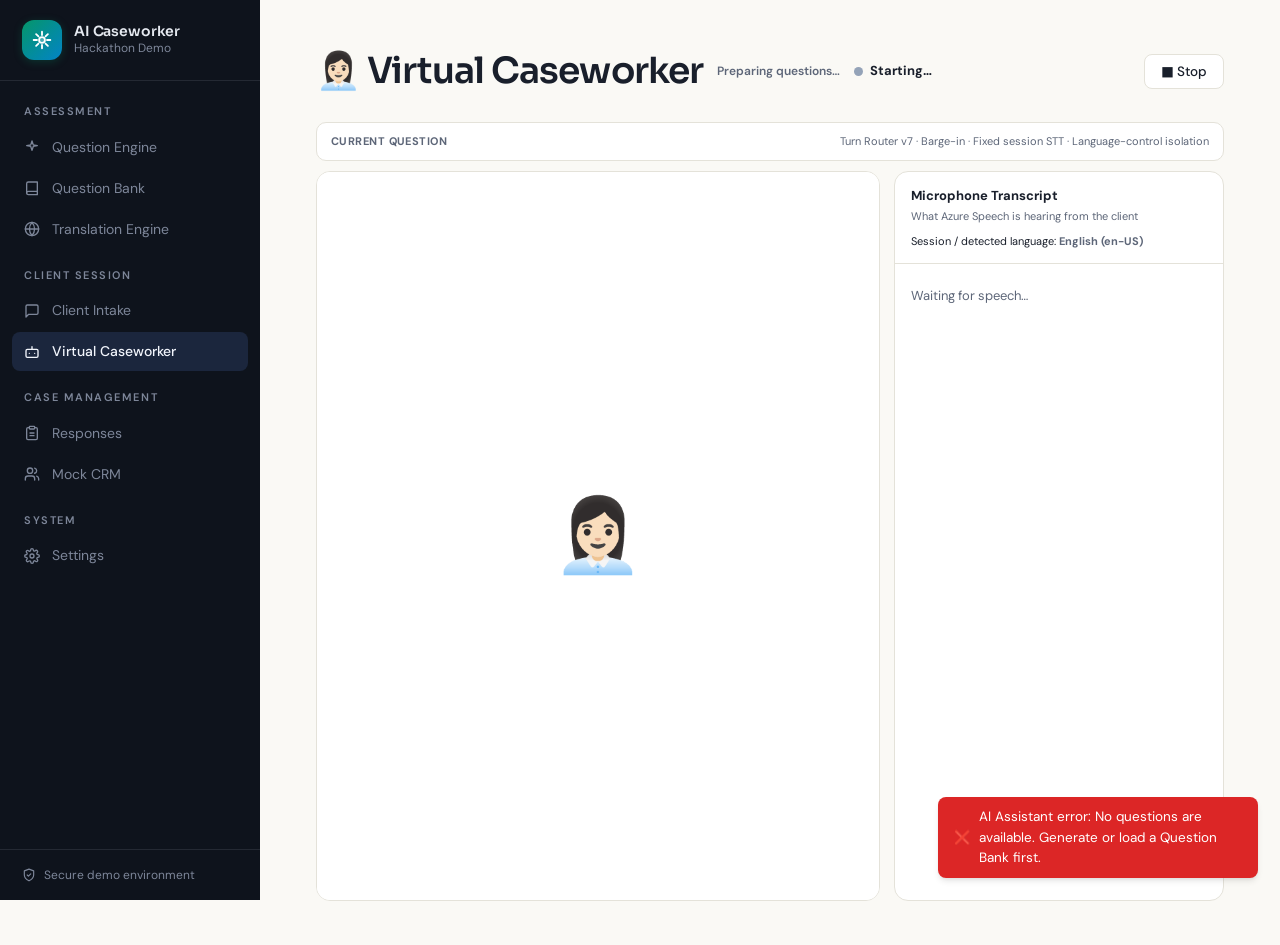
==== commit 0a03fb94: "Add style updates and UI fixes" ====
--- a/ai-assistant.html
+++ b/ai-assistant.html
@@ -14,7 +14,12 @@
 <div class="layout">
 <aside class="sidebar">
   <div class="sidebar-logo">
-    <div class="logo-icon">AI</div>
+    <div class="logo-icon">
+  <svg viewBox="0 0 24 24">
+    <path d="M12 2v4M12 18v4M4.93 4.93l2.83 2.83M16.24 16.24l2.83 2.83M2 12h4M18 12h4M4.93 19.07l2.83-2.83M16.24 7.76l2.83-2.83"/>
+    <circle cx="12" cy="12" r="3.5"/>
+  </svg>
+</div>
     <div>
       <div class="logo-text">AI Caseworker</div>
       <div class="logo-sub">Hackathon Demo</div>
@@ -112,9 +117,9 @@
 <div class="toast-container" id="toast-container"></div>
 
 <script src="config.js"></script>
-<script src="js/app.js?v=47"></script>
+<script src="js/app.js?v=49"></script>
 <script src="js/gemini-avatar.js?v=46"></script>
-<script src="js/gemini-transcribe.js?v=47"></script>
+<script src="js/gemini-transcribe.js?v=48"></script>
 <script src="js/virtual-caseworker.js?v=50"></script>
 </body>
 </html>
--- a/css/app.css
+++ b/css/app.css
@@ -1792,3 +1792,37 @@
   object-fit: contain !important;
   background: #fff;
 }
+
+
+/* =============================================================
+   SIDEBAR LOGO — matches landing page brand mark
+   Applies to all pages that use .logo-icon in the sidebar.
+   ============================================================= */
+.logo-icon {
+  width: 40px;
+  height: 40px;
+  border-radius: 12px;
+  background: linear-gradient(135deg, #059669 0%, #0284c7 100%);
+  display: flex;
+  align-items: center;
+  justify-content: center;
+  color: #ffffff;
+  flex-shrink: 0;
+  box-shadow: 0 2px 8px rgba(5, 150, 105, 0.25);
+  position: relative;
+}
+
+.logo-icon svg {
+  width: 20px;
+  height: 20px;
+  fill: none;
+  stroke: #ffffff;
+  stroke-width: 2.2;
+  stroke-linecap: round;
+  stroke-linejoin: round;
+}
+
+.logo-icon svg circle {
+  fill: rgba(255, 255, 255, 0.25);
+  stroke: #ffffff;
+}
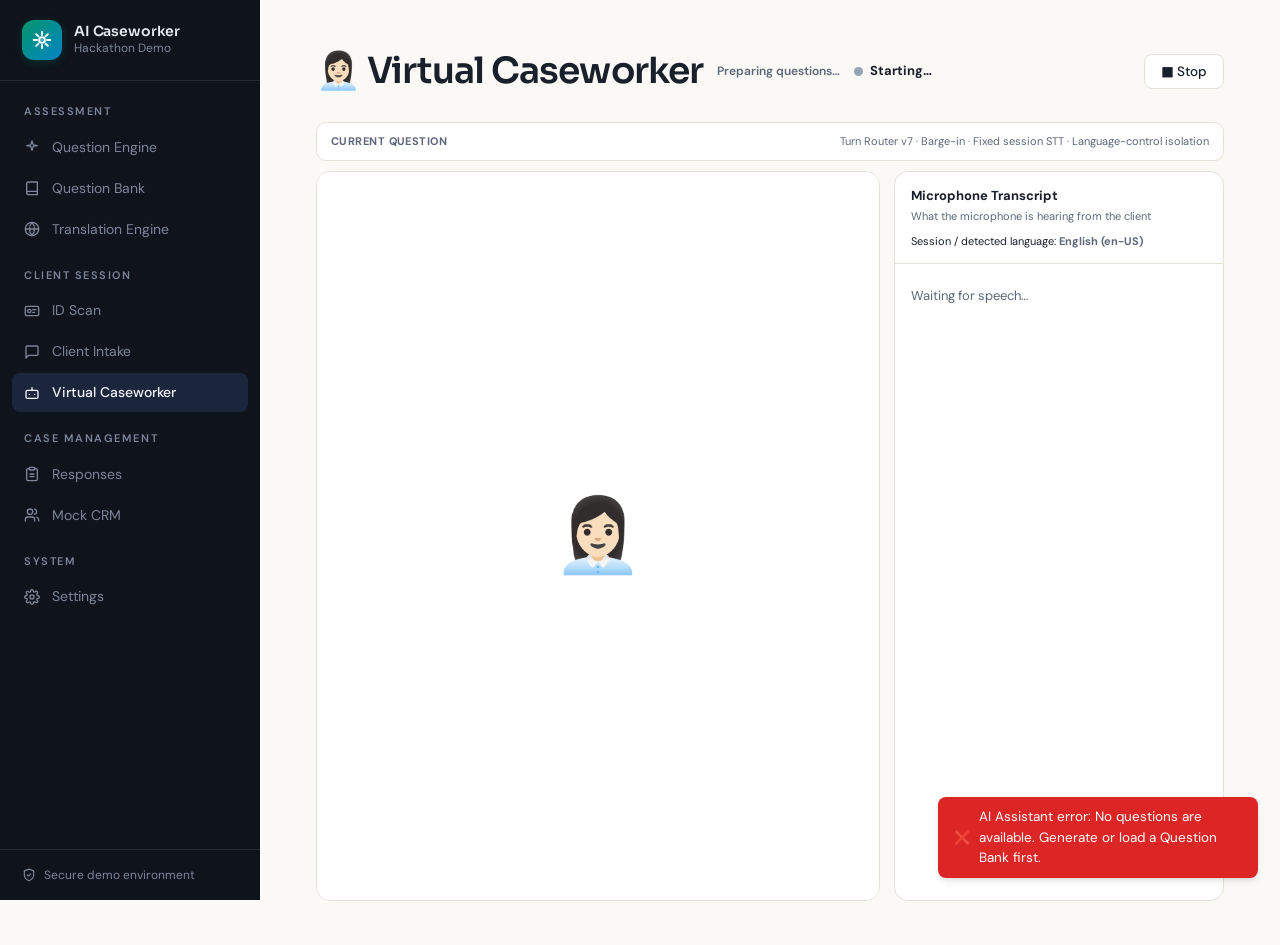
==== commit 2e828f7c: "Gemini-only speech, ID Scan page, auto-analyze, Settings cleanup - Speech-to-text now uses Gemini Li" ====
--- a/ai-assistant.html
+++ b/ai-assistant.html
@@ -7,8 +7,7 @@
 <link rel="preconnect" href="https://fonts.googleapis.com">
 <link rel="preconnect" href="https://fonts.gstatic.com" crossorigin>
 <link rel="stylesheet" href="https://fonts.googleapis.com/css2?family=DM+Sans:wght@400;500;600;700&family=Sora:wght@500;600;700&display=swap">
-<link rel="stylesheet" href="css/app.css?v=44">
-<script src="https://aka.ms/csspeech/jsbrowserpackageraw"></script>
+<link rel="stylesheet" href="css/app.css?v=51">
 </head>
 <body data-page="assistant">
 <div class="layout">
@@ -31,6 +30,7 @@
     <a class="nav-item" href="question-bank.html"><span class="nav-icon"><svg viewBox="0 0 24 24" fill="none" stroke="currentColor" stroke-width="2" stroke-linecap="round" stroke-linejoin="round"><path d="M4 19.5A2.5 2.5 0 0 1 6.5 17H20V3H6.5A2.5 2.5 0 0 0 4 5.5z"/><path d="M4 19.5A2.5 2.5 0 0 0 6.5 22H20v-5"/></svg></span>Question Bank</a>
     <a class="nav-item" href="translation.html"><span class="nav-icon"><svg viewBox="0 0 24 24" fill="none" stroke="currentColor" stroke-width="2" stroke-linecap="round" stroke-linejoin="round"><circle cx="12" cy="12" r="10"/><path d="M2 12h20M12 2a15 15 0 0 1 0 20M12 2a15 15 0 0 0 0 20"/></svg></span>Translation Engine</a>
     <div class="nav-section">CLIENT SESSION</div>
+    <a class="nav-item" href="id-scan.html"><span class="nav-icon"><svg viewBox="0 0 24 24" fill="none" stroke="currentColor" stroke-width="2" stroke-linecap="round" stroke-linejoin="round"><rect x="2" y="5" width="20" height="14" rx="2"/><circle cx="8" cy="12" r="2.5"/><path d="M13 10h5M13 14h3"/></svg></span>ID Scan</a>
     <a class="nav-item" href="interview.html"><span class="nav-icon"><svg viewBox="0 0 24 24" fill="none" stroke="currentColor" stroke-width="2" stroke-linecap="round" stroke-linejoin="round"><path d="M21 15a2 2 0 0 1-2 2H7l-4 4V5a2 2 0 0 1 2-2h14a2 2 0 0 1 2 2z"/></svg></span>Client Intake</a>
     <a class="nav-item active" href="ai-assistant.html"><span class="nav-icon"><svg viewBox="0 0 24 24" fill="none" stroke="currentColor" stroke-width="2" stroke-linecap="round" stroke-linejoin="round"><rect x="3" y="8" width="18" height="12" rx="2"/><path d="M12 8V4M8 14h.01M16 14h.01"/></svg></span>Virtual Caseworker</a>
     <div class="nav-section">CASE MANAGEMENT</div>
@@ -99,7 +99,7 @@
         <aside style="background:#fff;border:1px solid var(--border);border-radius:14px;display:flex;flex-direction:column;min-height:0;overflow:hidden">
           <div style="padding:14px 16px;border-bottom:1px solid var(--border)">
             <div style="font-size:13px;font-weight:700;color:var(--text)">Microphone Transcript</div>
-            <div style="font-size:11px;color:var(--text-muted);margin-top:3px">What Azure Speech is hearing from the client</div>
+            <div style="font-size:11px;color:var(--text-muted);margin-top:3px">What the microphone is hearing from the client</div>
             <div style="margin-top:8px;font-size:11px">Session / detected language: <strong id="aa-detected-language" style="color:var(--text-muted)">English (en-US)</strong></div>
           </div>
           <div style="padding:14px 16px;display:flex;flex-direction:column;min-height:0;flex:1">
@@ -117,9 +117,10 @@
 <div class="toast-container" id="toast-container"></div>
 
 <script src="config.js"></script>
-<script src="js/app.js?v=49"></script>
-<script src="js/gemini-avatar.js?v=46"></script>
-<script src="js/gemini-transcribe.js?v=48"></script>
-<script src="js/virtual-caseworker.js?v=50"></script>
+<script src="js/app.js?v=54"></script>
+<script src="js/gemini-avatar.js?v=53"></script>
+<script src="js/gemini-transcribe.js?v=54"></script>
+<script src="js/gemini-live-stt.js?v=54"></script>
+<script src="js/virtual-caseworker.js?v=55"></script>
 </body>
 </html>
--- a/css/app.css
+++ b/css/app.css
@@ -1793,7 +1793,6 @@
   background: #fff;
 }
 
-
 /* =============================================================
    SIDEBAR LOGO — matches landing page brand mark
    Applies to all pages that use .logo-icon in the sidebar.
@@ -1825,4 +1824,32 @@
 .logo-icon svg circle {
   fill: rgba(255, 255, 255, 0.25);
   stroke: #ffffff;
-}+}
+
+/* Client Intake: automatic analysis status (replaces the Analyze button) */
+.conv-analyze-status {
+  display: flex;
+  align-items: center;
+  gap: 10px;
+  margin-top: 12px;
+  padding: 10px 14px;
+  border-radius: 8px;
+  background: #eef2ff;
+  color: #4338ca;
+  font-weight: 600;
+  font-size: 14px;
+}
+.conv-analyze-status .spinner {
+  width: 16px;
+  height: 16px;
+  border: 2px solid #c7d2fe;
+  border-top-color: #4338ca;
+  border-radius: 50%;
+  animation: spin .8s linear infinite;
+}
+@keyframes spin { to { transform: rotate(360deg); } }
+
+/* ID Scan page */
+.id-preview img { width: 100%; border-radius: 10px; border: 1px solid var(--border); margin-bottom: 8px; display: block; }
+.id-preview-empty { border: 1px dashed var(--border); border-radius: 10px; padding: 18px 12px; text-align: center; font-size: 12.5px; color: var(--text-muted); }
+@media (max-width: 860px) { .id-result-grid { grid-template-columns: 1fr !important; } }
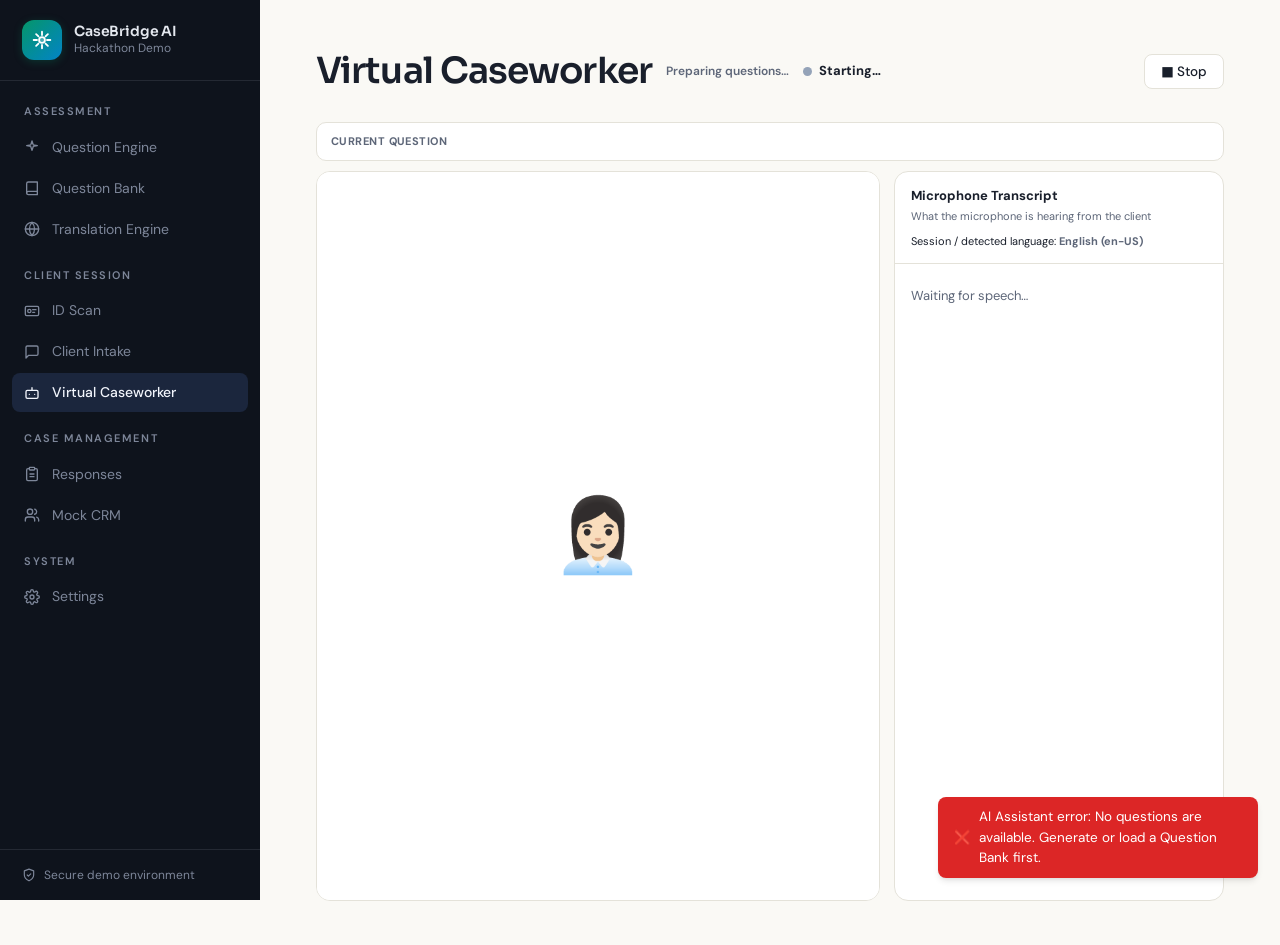
==== commit cd74d6f9: "README for the Gemini-only version, CaseBridge AI branding, header cleanup - README rewritten: pages" ====
--- a/ai-assistant.html
+++ b/ai-assistant.html
@@ -3,11 +3,11 @@
 <head>
 <meta charset="UTF-8">
 <meta name="viewport" content="width=device-width, initial-scale=1.0">
-<title>Virtual Caseworker — AI Caseworker</title>
+<title>Virtual Caseworker — CaseBridge AI</title>
 <link rel="preconnect" href="https://fonts.googleapis.com">
 <link rel="preconnect" href="https://fonts.gstatic.com" crossorigin>
 <link rel="stylesheet" href="https://fonts.googleapis.com/css2?family=DM+Sans:wght@400;500;600;700&family=Sora:wght@500;600;700&display=swap">
-<link rel="stylesheet" href="css/app.css?v=51">
+<link rel="stylesheet" href="css/app.css?v=57">
 </head>
 <body data-page="assistant">
 <div class="layout">
@@ -20,7 +20,7 @@
   </svg>
 </div>
     <div>
-      <div class="logo-text">AI Caseworker</div>
+      <div class="logo-text">CaseBridge AI</div>
       <div class="logo-sub">Hackathon Demo</div>
     </div>
   </div>
@@ -45,7 +45,7 @@
 <section id="sec-assistant">
       <div class="page-header" style="display:flex;align-items:center;justify-content:space-between;gap:14px">
         <div style="display:flex;align-items:center;gap:14px;flex-wrap:wrap">
-          <h1 style="margin:0">👩🏻‍💼 Virtual Caseworker</h1>
+          <h1 style="margin:0">Virtual Caseworker</h1>
           <span id="aa-progress" style="font-size:12px;color:var(--text-muted);font-weight:600">Preparing questions…</span>
 
           <div style="display:flex;align-items:center;gap:7px">
@@ -63,7 +63,6 @@
       <div style="background:var(--surface);border:1px solid var(--border);border-radius:10px;padding:10px 14px;margin-bottom:10px;display:flex;align-items:center;gap:10px">
         <span style="font-size:11px;font-weight:700;color:var(--text-muted);text-transform:uppercase;letter-spacing:.04em">Current question</span>
         <span id="aa-current-question" style="font-size:13px;font-weight:600;color:var(--text)"></span>
-        <span style="margin-left:auto;font-size:11px;color:var(--text-muted)">Turn Router v7 · Barge-in · Fixed session STT · Language-control isolation</span>
       </div>
 
       <div style="display:grid;grid-template-columns:minmax(0,1fr) 330px;gap:14px;align-items:stretch;height:calc(100vh - 170px);min-height:650px">
@@ -117,10 +116,10 @@
 <div class="toast-container" id="toast-container"></div>
 
 <script src="config.js"></script>
-<script src="js/app.js?v=54"></script>
+<script src="js/app.js?v=56"></script>
 <script src="js/gemini-avatar.js?v=53"></script>
-<script src="js/gemini-transcribe.js?v=54"></script>
+<script src="js/gemini-transcribe.js?v=56"></script>
 <script src="js/gemini-live-stt.js?v=54"></script>
-<script src="js/virtual-caseworker.js?v=55"></script>
+<script src="js/virtual-caseworker.js?v=56"></script>
 </body>
 </html>
--- a/css/app.css
+++ b/css/app.css
@@ -1853,3 +1853,6 @@
 .id-preview img { width: 100%; border-radius: 10px; border: 1px solid var(--border); margin-bottom: 8px; display: block; }
 .id-preview-empty { border: 1px dashed var(--border); border-radius: 10px; padding: 18px 12px; text-align: center; font-size: 12.5px; color: var(--text-muted); }
 @media (max-width: 860px) { .id-result-grid { grid-template-columns: 1fr !important; } }
+
+/* Responses / Mock CRM headers: buttons line up with the subtitle (like Question Bank) */
+#sec-responses .page-header, #sec-crm .page-header { align-items: flex-end; gap: 16px; flex-wrap: wrap; }
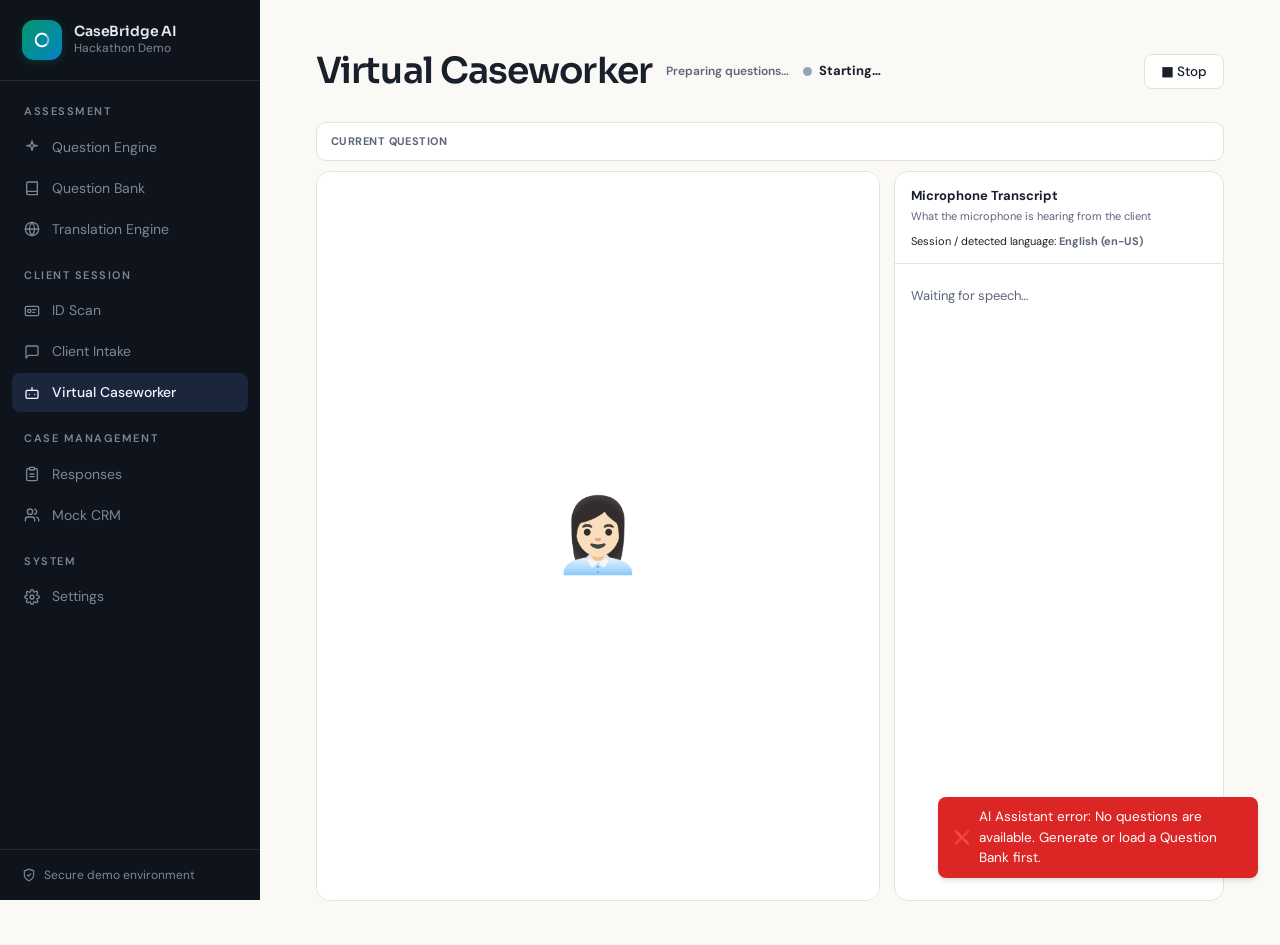
==== commit a0476f73: "Replace logos with interlocking-C mark across all pages" ====
--- a/ai-assistant.html
+++ b/ai-assistant.html
@@ -1,74 +1,122 @@
 <!DOCTYPE html>
 <html lang="en">
+
 <head>
-<meta charset="UTF-8">
-<meta name="viewport" content="width=device-width, initial-scale=1.0">
-<title>Virtual Caseworker — CaseBridge AI</title>
-<link rel="preconnect" href="https://fonts.googleapis.com">
-<link rel="preconnect" href="https://fonts.gstatic.com" crossorigin>
-<link rel="stylesheet" href="https://fonts.googleapis.com/css2?family=DM+Sans:wght@400;500;600;700&family=Sora:wght@500;600;700&display=swap">
-<link rel="stylesheet" href="css/app.css?v=57">
+  <meta charset="UTF-8">
+  <meta name="viewport" content="width=device-width, initial-scale=1.0">
+  <title>Virtual Caseworker — CaseBridge AI</title>
+  <link rel="icon" type="image/svg+xml" href="favicon.svg">
+  <link rel="preconnect" href="https://fonts.googleapis.com">
+  <link rel="preconnect" href="https://fonts.gstatic.com" crossorigin>
+  <link rel="stylesheet"
+    href="https://fonts.googleapis.com/css2?family=DM+Sans:wght@400;500;600;700&family=Sora:wght@500;600;700&display=swap">
+  <link rel="stylesheet" href="css/app.css?v=57">
 </head>
+
 <body data-page="assistant">
-<div class="layout">
-<aside class="sidebar">
-  <div class="sidebar-logo">
-    <div class="logo-icon">
-  <svg viewBox="0 0 24 24">
-    <path d="M12 2v4M12 18v4M4.93 4.93l2.83 2.83M16.24 16.24l2.83 2.83M2 12h4M18 12h4M4.93 19.07l2.83-2.83M16.24 7.76l2.83-2.83"/>
-    <circle cx="12" cy="12" r="3.5"/>
-  </svg>
-</div>
-    <div>
-      <div class="logo-text">CaseBridge AI</div>
-      <div class="logo-sub">Hackathon Demo</div>
-    </div>
-  </div>
-  <nav class="nav">
-    <div class="nav-section">ASSESSMENT</div>
-    <a class="nav-item" href="question-engine.html"><span class="nav-icon"><svg viewBox="0 0 24 24" fill="none" stroke="currentColor" stroke-width="2" stroke-linecap="round" stroke-linejoin="round"><path d="M12 3l1.9 5.8L20 10l-6.1 1.2L12 17l-1.9-5.8L4 10l6.1-1.2z"/></svg></span>Question Engine</a>
-    <a class="nav-item" href="question-bank.html"><span class="nav-icon"><svg viewBox="0 0 24 24" fill="none" stroke="currentColor" stroke-width="2" stroke-linecap="round" stroke-linejoin="round"><path d="M4 19.5A2.5 2.5 0 0 1 6.5 17H20V3H6.5A2.5 2.5 0 0 0 4 5.5z"/><path d="M4 19.5A2.5 2.5 0 0 0 6.5 22H20v-5"/></svg></span>Question Bank</a>
-    <a class="nav-item" href="translation.html"><span class="nav-icon"><svg viewBox="0 0 24 24" fill="none" stroke="currentColor" stroke-width="2" stroke-linecap="round" stroke-linejoin="round"><circle cx="12" cy="12" r="10"/><path d="M2 12h20M12 2a15 15 0 0 1 0 20M12 2a15 15 0 0 0 0 20"/></svg></span>Translation Engine</a>
-    <div class="nav-section">CLIENT SESSION</div>
-    <a class="nav-item" href="id-scan.html"><span class="nav-icon"><svg viewBox="0 0 24 24" fill="none" stroke="currentColor" stroke-width="2" stroke-linecap="round" stroke-linejoin="round"><rect x="2" y="5" width="20" height="14" rx="2"/><circle cx="8" cy="12" r="2.5"/><path d="M13 10h5M13 14h3"/></svg></span>ID Scan</a>
-    <a class="nav-item" href="interview.html"><span class="nav-icon"><svg viewBox="0 0 24 24" fill="none" stroke="currentColor" stroke-width="2" stroke-linecap="round" stroke-linejoin="round"><path d="M21 15a2 2 0 0 1-2 2H7l-4 4V5a2 2 0 0 1 2-2h14a2 2 0 0 1 2 2z"/></svg></span>Client Intake</a>
-    <a class="nav-item active" href="ai-assistant.html"><span class="nav-icon"><svg viewBox="0 0 24 24" fill="none" stroke="currentColor" stroke-width="2" stroke-linecap="round" stroke-linejoin="round"><rect x="3" y="8" width="18" height="12" rx="2"/><path d="M12 8V4M8 14h.01M16 14h.01"/></svg></span>Virtual Caseworker</a>
-    <div class="nav-section">CASE MANAGEMENT</div>
-    <a class="nav-item" href="responses.html"><span class="nav-icon"><svg viewBox="0 0 24 24" fill="none" stroke="currentColor" stroke-width="2" stroke-linecap="round" stroke-linejoin="round"><rect x="8" y="2" width="8" height="4" rx="1"/><path d="M16 4h2a2 2 0 0 1 2 2v14a2 2 0 0 1-2 2H6a2 2 0 0 1-2-2V6a2 2 0 0 1 2-2h2M9 12h6M9 16h6"/></svg></span>Responses</a>
-    <a class="nav-item" href="crm.html"><span class="nav-icon"><svg viewBox="0 0 24 24" fill="none" stroke="currentColor" stroke-width="2" stroke-linecap="round" stroke-linejoin="round"><path d="M16 21v-2a4 4 0 0 0-4-4H6a4 4 0 0 0-4 4v2"/><circle cx="9" cy="7" r="4"/><path d="M22 21v-2a4 4 0 0 0-3-3.87"/><path d="M16 3.13a4 4 0 0 1 0 7.75"/></svg></span>Mock CRM</a>
-    <div class="nav-section">SYSTEM</div>
-    <a class="nav-item" href="settings.html"><span class="nav-icon"><svg viewBox="0 0 24 24" fill="none" stroke="currentColor" stroke-width="2" stroke-linecap="round" stroke-linejoin="round"><circle cx="12" cy="12" r="3"/><path d="M19.4 15a1.7 1.7 0 0 0 .3 1.8l.1.1a2 2 0 1 1-2.8 2.8l-.1-.1a1.7 1.7 0 0 0-1.8-.3 1.7 1.7 0 0 0-1 1.5V21a2 2 0 0 1-4 0v-.1a1.7 1.7 0 0 0-1.1-1.5 1.7 1.7 0 0 0-1.8.3l-.1.1a2 2 0 1 1-2.8-2.8l.1-.1a1.7 1.7 0 0 0 .3-1.8 1.7 1.7 0 0 0-1.5-1H3a2 2 0 0 1 0-4h.1a1.7 1.7 0 0 0 1.5-1.1 1.7 1.7 0 0 0-.3-1.8l-.1-.1a2 2 0 1 1 2.8-2.8l.1.1a1.7 1.7 0 0 0 1.8.3H9a1.7 1.7 0 0 0 1-1.5V3a2 2 0 0 1 4 0v.1a1.7 1.7 0 0 0 1 1.5 1.7 1.7 0 0 0 1.8-.3l.1-.1a2 2 0 1 1 2.8 2.8l-.1.1a1.7 1.7 0 0 0-.3 1.8V9a1.7 1.7 0 0 0 1.5 1H21a2 2 0 0 1 0 4h-.1a1.7 1.7 0 0 0-1.5 1z"/></svg></span>Settings</a>
-  </nav>
-  <div class="sidebar-foot"><svg viewBox="0 0 24 24" fill="none" stroke="currentColor" stroke-width="2" stroke-linecap="round" stroke-linejoin="round"><path d="M12 22s8-4 8-10V5l-8-3-8 3v7c0 6 8 10 8 10z"/><path d="m9 12 2 2 4-4"/></svg>Secure demo environment</div>
-</aside>
-<main class="main">
-<section id="sec-assistant">
-      <div class="page-header" style="display:flex;align-items:center;justify-content:space-between;gap:14px">
-        <div style="display:flex;align-items:center;gap:14px;flex-wrap:wrap">
-          <h1 style="margin:0">Virtual Caseworker</h1>
-          <span id="aa-progress" style="font-size:12px;color:var(--text-muted);font-weight:600">Preparing questions…</span>
+  <div class="layout">
+    <aside class="sidebar">
+      <div class="sidebar-logo">
+        <div class="logo-icon">
+          <svg viewBox="0 0 32 32" fill="none">
+            <path d="M22 8 a10 10 0 1 0 0 16" stroke="#fff" stroke-width="3.2" stroke-linecap="round" fill="none" />
+            <path d="M10 8 a10 10 0 1 1 0 16" stroke="#fff" stroke-width="3.2" stroke-linecap="round" fill="none"
+              opacity=".55" />
+          </svg>
+        </div>
+        <div>
+          <div class="logo-text">CaseBridge AI</div>
+          <div class="logo-sub">Hackathon Demo</div>
+        </div>
+      </div>
+      <nav class="nav">
+        <div class="nav-section">ASSESSMENT</div>
+        <a class="nav-item" href="question-engine.html"><span class="nav-icon"><svg viewBox="0 0 24 24" fill="none"
+              stroke="currentColor" stroke-width="2" stroke-linecap="round" stroke-linejoin="round">
+              <path d="M12 3l1.9 5.8L20 10l-6.1 1.2L12 17l-1.9-5.8L4 10l6.1-1.2z" />
+            </svg></span>Question Engine</a>
+        <a class="nav-item" href="question-bank.html"><span class="nav-icon"><svg viewBox="0 0 24 24" fill="none"
+              stroke="currentColor" stroke-width="2" stroke-linecap="round" stroke-linejoin="round">
+              <path d="M4 19.5A2.5 2.5 0 0 1 6.5 17H20V3H6.5A2.5 2.5 0 0 0 4 5.5z" />
+              <path d="M4 19.5A2.5 2.5 0 0 0 6.5 22H20v-5" />
+            </svg></span>Question Bank</a>
+        <a class="nav-item" href="translation.html"><span class="nav-icon"><svg viewBox="0 0 24 24" fill="none"
+              stroke="currentColor" stroke-width="2" stroke-linecap="round" stroke-linejoin="round">
+              <circle cx="12" cy="12" r="10" />
+              <path d="M2 12h20M12 2a15 15 0 0 1 0 20M12 2a15 15 0 0 0 0 20" />
+            </svg></span>Translation Engine</a>
+        <div class="nav-section">CLIENT SESSION</div>
+        <a class="nav-item" href="id-scan.html"><span class="nav-icon"><svg viewBox="0 0 24 24" fill="none"
+              stroke="currentColor" stroke-width="2" stroke-linecap="round" stroke-linejoin="round">
+              <rect x="2" y="5" width="20" height="14" rx="2" />
+              <circle cx="8" cy="12" r="2.5" />
+              <path d="M13 10h5M13 14h3" />
+            </svg></span>ID Scan</a>
+        <a class="nav-item" href="interview.html"><span class="nav-icon"><svg viewBox="0 0 24 24" fill="none"
+              stroke="currentColor" stroke-width="2" stroke-linecap="round" stroke-linejoin="round">
+              <path d="M21 15a2 2 0 0 1-2 2H7l-4 4V5a2 2 0 0 1 2-2h14a2 2 0 0 1 2 2z" />
+            </svg></span>Client Intake</a>
+        <a class="nav-item active" href="ai-assistant.html"><span class="nav-icon"><svg viewBox="0 0 24 24" fill="none"
+              stroke="currentColor" stroke-width="2" stroke-linecap="round" stroke-linejoin="round">
+              <rect x="3" y="8" width="18" height="12" rx="2" />
+              <path d="M12 8V4M8 14h.01M16 14h.01" />
+            </svg></span>Virtual Caseworker</a>
+        <div class="nav-section">CASE MANAGEMENT</div>
+        <a class="nav-item" href="responses.html"><span class="nav-icon"><svg viewBox="0 0 24 24" fill="none"
+              stroke="currentColor" stroke-width="2" stroke-linecap="round" stroke-linejoin="round">
+              <rect x="8" y="2" width="8" height="4" rx="1" />
+              <path d="M16 4h2a2 2 0 0 1 2 2v14a2 2 0 0 1-2 2H6a2 2 0 0 1-2-2V6a2 2 0 0 1 2-2h2M9 12h6M9 16h6" />
+            </svg></span>Responses</a>
+        <a class="nav-item" href="crm.html"><span class="nav-icon"><svg viewBox="0 0 24 24" fill="none"
+              stroke="currentColor" stroke-width="2" stroke-linecap="round" stroke-linejoin="round">
+              <path d="M16 21v-2a4 4 0 0 0-4-4H6a4 4 0 0 0-4 4v2" />
+              <circle cx="9" cy="7" r="4" />
+              <path d="M22 21v-2a4 4 0 0 0-3-3.87" />
+              <path d="M16 3.13a4 4 0 0 1 0 7.75" />
+            </svg></span>Mock CRM</a>
+        <div class="nav-section">SYSTEM</div>
+        <a class="nav-item" href="settings.html"><span class="nav-icon"><svg viewBox="0 0 24 24" fill="none"
+              stroke="currentColor" stroke-width="2" stroke-linecap="round" stroke-linejoin="round">
+              <circle cx="12" cy="12" r="3" />
+              <path
+                d="M19.4 15a1.7 1.7 0 0 0 .3 1.8l.1.1a2 2 0 1 1-2.8 2.8l-.1-.1a1.7 1.7 0 0 0-1.8-.3 1.7 1.7 0 0 0-1 1.5V21a2 2 0 0 1-4 0v-.1a1.7 1.7 0 0 0-1.1-1.5 1.7 1.7 0 0 0-1.8.3l-.1.1a2 2 0 1 1-2.8-2.8l.1-.1a1.7 1.7 0 0 0 .3-1.8 1.7 1.7 0 0 0-1.5-1H3a2 2 0 0 1 0-4h.1a1.7 1.7 0 0 0 1.5-1.1 1.7 1.7 0 0 0-.3-1.8l-.1-.1a2 2 0 1 1 2.8-2.8l.1.1a1.7 1.7 0 0 0 1.8.3H9a1.7 1.7 0 0 0 1-1.5V3a2 2 0 0 1 4 0v.1a1.7 1.7 0 0 0 1 1.5 1.7 1.7 0 0 0 1.8-.3l.1-.1a2 2 0 1 1 2.8 2.8l-.1.1a1.7 1.7 0 0 0-.3 1.8V9a1.7 1.7 0 0 0 1.5 1H21a2 2 0 0 1 0 4h-.1a1.7 1.7 0 0 0-1.5 1z" />
+            </svg></span>Settings</a>
+      </nav>
+      <div class="sidebar-foot"><svg viewBox="0 0 24 24" fill="none" stroke="currentColor" stroke-width="2"
+          stroke-linecap="round" stroke-linejoin="round">
+          <path d="M12 22s8-4 8-10V5l-8-3-8 3v7c0 6 8 10 8 10z" />
+          <path d="m9 12 2 2 4-4" />
+        </svg>Secure demo environment</div>
+    </aside>
+    <main class="main">
+      <section id="sec-assistant">
+        <div class="page-header" style="display:flex;align-items:center;justify-content:space-between;gap:14px">
+          <div style="display:flex;align-items:center;gap:14px;flex-wrap:wrap">
+            <h1 style="margin:0">Virtual Caseworker</h1>
+            <span id="aa-progress" style="font-size:12px;color:var(--text-muted);font-weight:600">Preparing
+              questions…</span>
 
-          <div style="display:flex;align-items:center;gap:7px">
-            <span
-              id="aa-status-dot"
-              style="width:9px;height:9px;border-radius:50%;background:#94a3b8;display:inline-block"
-            ></span>
-            <strong id="aa-status" style="font-size:13px">Starting…</strong>
+            <div style="display:flex;align-items:center;gap:7px">
+              <span id="aa-status-dot"
+                style="width:9px;height:9px;border-radius:50%;background:#94a3b8;display:inline-block"></span>
+              <strong id="aa-status" style="font-size:13px">Starting…</strong>
+            </div>
           </div>
+
+          <button id="aa-stop-btn" class="btn btn-secondary" onclick="aaStop()">■ Stop</button>
         </div>
 
-        <button id="aa-stop-btn" class="btn btn-secondary" onclick="aaStop()">■ Stop</button>
-      </div>
+        <div
+          style="background:var(--surface);border:1px solid var(--border);border-radius:10px;padding:10px 14px;margin-bottom:10px;display:flex;align-items:center;gap:10px">
+          <span
+            style="font-size:11px;font-weight:700;color:var(--text-muted);text-transform:uppercase;letter-spacing:.04em">Current
+            question</span>
+          <span id="aa-current-question" style="font-size:13px;font-weight:600;color:var(--text)"></span>
+        </div>
 
-      <div style="background:var(--surface);border:1px solid var(--border);border-radius:10px;padding:10px 14px;margin-bottom:10px;display:flex;align-items:center;gap:10px">
-        <span style="font-size:11px;font-weight:700;color:var(--text-muted);text-transform:uppercase;letter-spacing:.04em">Current question</span>
-        <span id="aa-current-question" style="font-size:13px;font-weight:600;color:var(--text)"></span>
-      </div>
-
-      <div style="display:grid;grid-template-columns:minmax(0,1fr) 330px;gap:14px;align-items:stretch;height:calc(100vh - 170px);min-height:650px">
         <div
-          id="aa-remote-video"
-          style="
+          style="display:grid;grid-template-columns:minmax(0,1fr) 330px;gap:14px;align-items:stretch;height:calc(100vh - 170px);min-height:650px">
+          <div id="aa-remote-video" style="
             width:100%;
             height:100%;
             min-height:650px;
@@ -77,11 +125,8 @@
             overflow:hidden;
             position:relative;
             border:1px solid var(--border);
-          "
-        >
-          <div
-            id="aa-overlay"
-            style="
+          ">
+            <div id="aa-overlay" style="
               position:absolute;
               inset:0;
               display:flex;
@@ -89,37 +134,43 @@
               justify-content:center;
               background:#fff;
               z-index:2;
-            "
-          >
-            <div style="font-size:72px">👩🏻‍💼</div>
+            ">
+              <div style="font-size:72px">👩🏻‍💼</div>
+            </div>
           </div>
+
+          <aside
+            style="background:#fff;border:1px solid var(--border);border-radius:14px;display:flex;flex-direction:column;min-height:0;overflow:hidden">
+            <div style="padding:14px 16px;border-bottom:1px solid var(--border)">
+              <div style="font-size:13px;font-weight:700;color:var(--text)">Microphone Transcript</div>
+              <div style="font-size:11px;color:var(--text-muted);margin-top:3px">What the microphone is hearing from the
+                client</div>
+              <div style="margin-top:8px;font-size:11px">Session / detected language: <strong id="aa-detected-language"
+                  style="color:var(--text-muted)">English (en-US)</strong></div>
+            </div>
+            <div style="padding:14px 16px;display:flex;flex-direction:column;min-height:0;flex:1">
+              <div id="aa-transcript-empty" style="font-size:13px;color:var(--text-muted);padding:8px 0">Waiting for
+                speech…</div>
+              <div id="aa-transcript-live"
+                style="display:none;padding:10px 12px;margin-bottom:10px;border-radius:8px;background:#eff6ff;color:#1d4ed8;font-size:14px;line-height:1.5;font-style:italic">
+              </div>
+              <div id="aa-transcript-final" style="min-height:0;overflow-y:auto;flex:1"></div>
+            </div>
+          </aside>
         </div>
 
-        <aside style="background:#fff;border:1px solid var(--border);border-radius:14px;display:flex;flex-direction:column;min-height:0;overflow:hidden">
-          <div style="padding:14px 16px;border-bottom:1px solid var(--border)">
-            <div style="font-size:13px;font-weight:700;color:var(--text)">Microphone Transcript</div>
-            <div style="font-size:11px;color:var(--text-muted);margin-top:3px">What the microphone is hearing from the client</div>
-            <div style="margin-top:8px;font-size:11px">Session / detected language: <strong id="aa-detected-language" style="color:var(--text-muted)">English (en-US)</strong></div>
-          </div>
-          <div style="padding:14px 16px;display:flex;flex-direction:column;min-height:0;flex:1">
-            <div id="aa-transcript-empty" style="font-size:13px;color:var(--text-muted);padding:8px 0">Waiting for speech…</div>
-            <div id="aa-transcript-live" style="display:none;padding:10px 12px;margin-bottom:10px;border-radius:8px;background:#eff6ff;color:#1d4ed8;font-size:14px;line-height:1.5;font-style:italic"></div>
-            <div id="aa-transcript-final" style="min-height:0;overflow-y:auto;flex:1"></div>
-          </div>
-        </aside>
-      </div>
+        <audio id="aa-audio" autoplay playsinline preload="auto" style="display:none"></audio>
+      </section>
+    </main>
+  </div>
+  <div class="toast-container" id="toast-container"></div>
 
-      <audio id="aa-audio" autoplay playsinline preload="auto" style="display:none"></audio>
-    </section>
-</main>
-</div>
-<div class="toast-container" id="toast-container"></div>
+  <script src="config.js"></script>
+  <script src="js/app.js?v=58"></script>
+  <script src="js/gemini-avatar.js?v=53"></script>
+  <script src="js/gemini-transcribe.js?v=56"></script>
+  <script src="js/gemini-live-stt.js?v=59"></script>
+  <script src="js/virtual-caseworker.js?v=60"></script>
+</body>
 
-<script src="config.js"></script>
-<script src="js/app.js?v=56"></script>
-<script src="js/gemini-avatar.js?v=53"></script>
-<script src="js/gemini-transcribe.js?v=56"></script>
-<script src="js/gemini-live-stt.js?v=54"></script>
-<script src="js/virtual-caseworker.js?v=56"></script>
-</body>
-</html>
+</html>
--- a/css/app.css
+++ b/css/app.css
@@ -1826,6 +1826,125 @@
   stroke: #ffffff;
 }
 
+/* =============================================================
+   QUESTION ENGINE — RESTORED HERO UPLOAD + PIPELINE CONNECTOR
+   Appended to override the reverted base rules. Safe to keep at
+   the end of the file; nothing above is modified.
+   ============================================================= */
+
+/* Hero upload zone */
+.upload-zone {
+  border: 2px dashed #cbd5e1;
+  border-radius: 14px;
+  padding: 56px 32px;
+  text-align: center;
+  cursor: pointer;
+  transition: all 0.2s ease;
+  background: linear-gradient(180deg, #fafbff 0%, #f4f7ff 100%);
+  position: relative;
+  margin-bottom: 16px;
+}
+
+.upload-zone:hover {
+  border-color: var(--primary);
+  background: linear-gradient(180deg, #f0f6ff 0%, #e6efff 100%);
+  transform: translateY(-1px);
+  box-shadow: 0 8px 24px -8px rgba(37, 99, 235, 0.18);
+}
+
+.upload-zone.drag-over {
+  border-color: var(--primary);
+  background: linear-gradient(180deg, #e6efff 0%, #dbeafe 100%);
+  transform: scale(1.01);
+  box-shadow: 0 0 0 4px rgba(37, 99, 235, 0.12), 0 12px 32px -8px rgba(37, 99, 235, 0.25);
+  animation: uploadPulse 1.4s ease-in-out infinite;
+}
+
+@keyframes uploadPulse {
+  0%, 100% {
+    box-shadow: 0 0 0 4px rgba(37, 99, 235, 0.12), 0 12px 32px -8px rgba(37, 99, 235, 0.25);
+  }
+  50% {
+    box-shadow: 0 0 0 8px rgba(37, 99, 235, 0.06), 0 12px 32px -8px rgba(37, 99, 235, 0.35);
+  }
+}
+
+.upload-icon {
+  font-size: 52px;
+  margin-bottom: 14px;
+  display: block;
+  line-height: 1;
+  filter: drop-shadow(0 4px 8px rgba(37, 99, 235, 0.15));
+}
+
+.upload-zone:hover .upload-icon {
+  transform: translateY(-3px);
+  transition: transform 0.25s ease;
+}
+
+.upload-zone .upload-title {
+  font-size: 16px;
+  font-weight: 600;
+  color: var(--text);
+  margin-bottom: 6px;
+}
+
+.upload-zone .upload-title strong {
+  color: var(--primary);
+}
+
+.upload-zone .upload-hint {
+  font-size: 13px;
+  color: var(--text-muted);
+  margin-bottom: 0;
+}
+
+.upload-zone input[type=file] {
+  display: none;
+}
+
+/* Pipeline connector alignment fix */
+.pipeline-connector {
+  position: relative;
+  flex: 1 1 78px;
+  min-width: 58px;
+  height: 3px;
+  align-self: flex-start;
+  margin-top: 26px;
+  margin-left: -5px;
+  margin-right: -5px;
+  margin-bottom: 0;
+  background: #e1e7f0;
+  border-radius: 999px;
+  overflow: hidden;
+}
+
+.pipeline-connector span {
+  position: absolute;
+  inset: 0;
+  transform: translateX(-102%);
+  border-radius: inherit;
+  background: linear-gradient(90deg, #79a7ff, #6d5dfc, #79a7ff);
+}
+
+.pipeline-step.step-active + .pipeline-connector span {
+  animation: connector-flow 1.2s linear infinite;
+}
+
+.pipeline-step.step-done + .pipeline-connector {
+  background: #b7e8d1;
+}
+
+.pipeline-step.step-done + .pipeline-connector span {
+  transform: translateX(0);
+  background: #63c99a;
+}
+
+@keyframes connector-flow {
+  0%   { transform: translateX(-102%); }
+  100% { transform: translateX(102%); }
+}
+
 /* Client Intake: automatic analysis status (replaces the Analyze button) */
 .conv-analyze-status {
   display: flex;
@@ -1852,7 +1971,11 @@
 /* ID Scan page */
 .id-preview img { width: 100%; border-radius: 10px; border: 1px solid var(--border); margin-bottom: 8px; display: block; }
 .id-preview-empty { border: 1px dashed var(--border); border-radius: 10px; padding: 18px 12px; text-align: center; font-size: 12.5px; color: var(--text-muted); }
+<<<<<<< HEAD
+@media (max-width: 860px) { .id-result-grid { grid-template-columns: 1fr !important; } }
+=======
 @media (max-width: 860px) { .id-result-grid { grid-template-columns: 1fr !important; } }
 
 /* Responses / Mock CRM headers: buttons line up with the subtitle (like Question Bank) */
 #sec-responses .page-header, #sec-crm .page-header { align-items: flex-end; gap: 16px; flex-wrap: wrap; }
+>>>>>>> upstream/main
